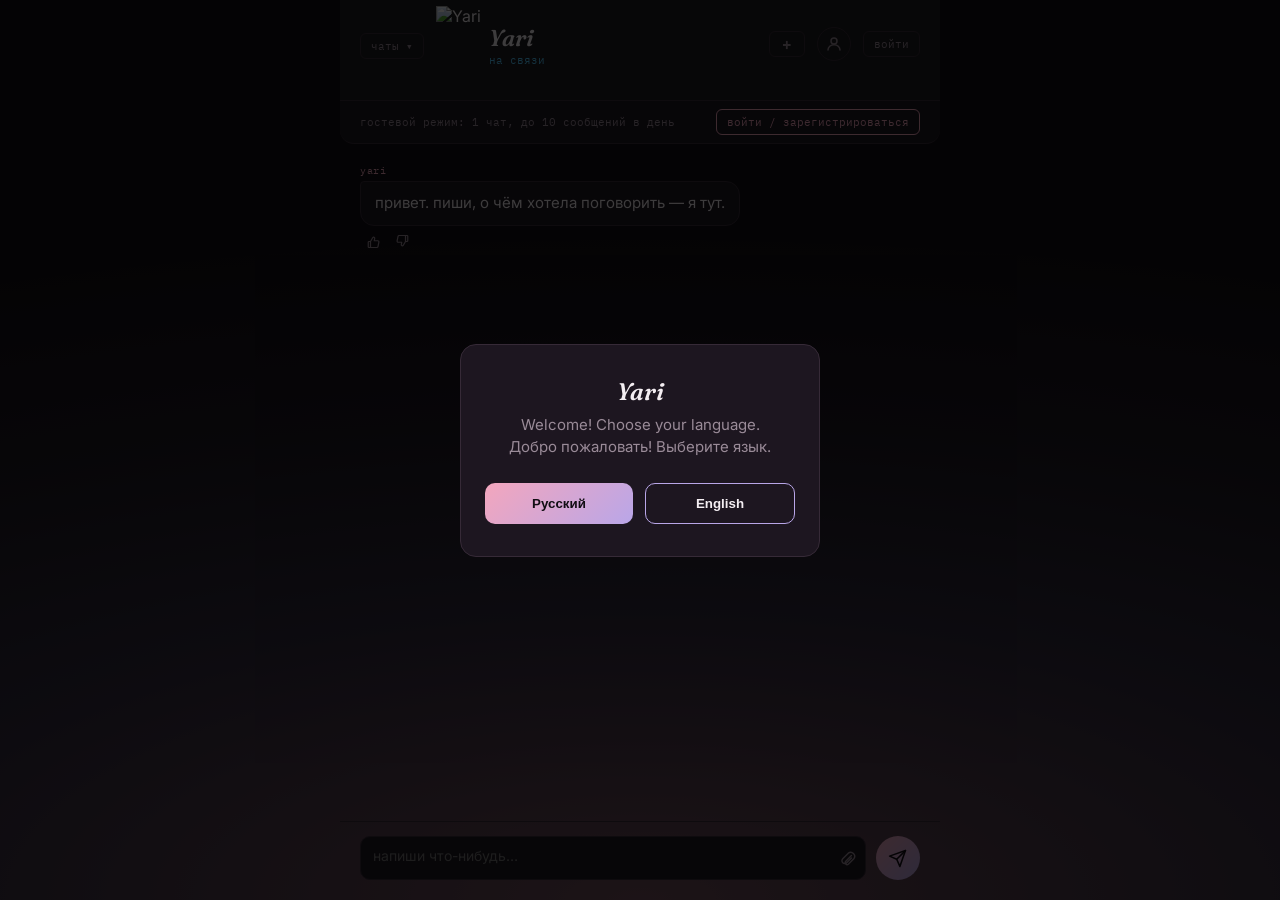
==== docs/index.html @ b29d2861 "Update index.html" ====
<!DOCTYPE html>
<html lang="ru">
<head>
<meta charset="UTF-8" />
<meta name="viewport" content="width=device-width, initial-scale=1.0" />
<title>Yari AI</title>
<link rel="manifest" href="manifest.json">
<meta name="theme-color" content="#110d13">
<link rel="preconnect" href="https://fonts.googleapis.com">
<link href="https://fonts.googleapis.com/css2?family=Fraunces:ital,wght@0,400;0,600;1,500&family=Inter:wght@400;500;600&family=IBM+Plex+Mono:wght@400;500&display=swap" rel="stylesheet">
<link rel="stylesheet" href="style.css" />
</head>
<body>
  <header class="header">
    <div class="header-inner">
      <div class="header-left">
        <button class="chats-toggle" id="chatsToggle">чаты ▾</button>
        <div class="header-name-group">
          <img class="brand-logo" src="yari-logo-white.svg" alt="Yari" style="height:80px; width:auto; display:block;" />
          <div class="header-name-stack">
            <span class="header-name-text">Yari</span>
            <span class="header-status" id="status">
              <span id="statusText">на связи</span>
              <span class="typing-dots" id="statusDots" style="display:none;"><span></span><span></span><span></span></span>
            </span>
          </div>
        </div>
      </div>
      <div class="header-right">
        <button class="new-chat-btn" id="newChatBtn" title="новый чат" aria-label="новый чат">+</button>
        <button class="icon-btn" id="profileToggle" aria-label="профиль" title="профиль">
          <svg viewBox="0 0 24 24" fill="none" stroke="currentColor" stroke-width="2" stroke-linecap="round" stroke-linejoin="round">
            <circle cx="12" cy="8" r="4"></circle>
            <path d="M4 20c0-4 3.5-7 8-7s8 3 8 7"></path>
          </svg>
        </button>
        <button class="chats-toggle" id="authToggle">войти</button>
      </div>
    </div>
  </header>

  <div class="app">
    <div class="guest-banner" id="guestBanner">
      <span>гостевой режим: 1 чат, до 10 сообщений в день</span>
      <button id="guestBannerBtn">войти / зарегистрироваться</button>
    </div>

    <div class="chats-panel" id="chatsPanel">
      <div class="panel-title">Чаты</div>
      <div class="chats-list" id="chatsList"></div>
    </div>

    <div class="profile-panel" id="profilePanel">
      <div class="profile-identity" id="profileIdentity">
        <button class="profile-edit-btn" id="profileEditBtn" type="button" aria-label="редактировать аккаунт" title="редактировать аккаунт">
          <svg viewBox="0 0 24 24" fill="none" stroke="currentColor" stroke-width="2" stroke-linecap="round" stroke-linejoin="round">
            <path d="M12 20h9"></path>
            <path d="M16.5 3.5a2.12 2.12 0 0 1 3 3L7 19l-4 1 1-4Z"></path>
          </svg>
        </button>
        <div class="profile-avatar">
          <svg viewBox="0 0 24 24" fill="none" stroke="currentColor" stroke-width="2" stroke-linecap="round" stroke-linejoin="round">
            <circle cx="12" cy="8" r="4"></circle>
            <path d="M4 20c0-4 3.5-7 8-7s8 3 8 7"></path>
          </svg>
        </div>
        <div class="profile-email" id="profileEmail"></div>

        <div class="profile-edit-menu" id="profileEditMenu">
          <div class="profile-edit-row">
            <label class="profile-section-label" for="newEmailInput">изменить email</label>
            <div class="profile-edit-inline">
              <input type="email" id="newEmailInput" placeholder="новый email" autocomplete="email" />
              <button type="button" class="profile-icon-confirm" id="saveEmailBtn" aria-label="сохранить" title="сохранить">
                <svg viewBox="0 0 24 24" fill="none" stroke="currentColor" stroke-width="2.5" stroke-linecap="round" stroke-linejoin="round">
                  <polyline points="20 6 9 17 4 12"></polyline>
                </svg>
              </button>
            </div>
            <div class="profile-edit-msg" id="emailEditMsg"></div>
          </div>
          <button type="button" class="profile-link-danger" id="deleteAccountBtn">
            <svg viewBox="0 0 24 24" fill="none" stroke="currentColor" stroke-width="2" stroke-linecap="round" stroke-linejoin="round">
              <polyline points="3 6 5 6 21 6"></polyline>
              <path d="M19 6l-1 14a2 2 0 0 1-2 2H8a2 2 0 0 1-2-2L5 6"></path>
              <path d="M10 11v6"></path>
              <path d="M14 11v6"></path>
              <path d="M9 6V4a1 1 0 0 1 1-1h4a1 1 0 0 1 1 1v2"></path>
            </svg>
            <span class="label-text">удалить аккаунт</span>
          </button>
        </div>
      </div>
      <div>
        <div class="profile-section-label">цвет твоих баблов</div>
        <div class="swatches" id="swatches">
          <button class="swatch" style="background:#e58fb0" data-color="#e58fb0" title="фуксия"></button>
          <button class="swatch" style="background:#8f7fe0" data-color="#8f7fe0" title="индиго"></button>
          <button class="swatch" style="background:#4fc3f7" data-color="#4fc3f7" title="неон-синий"></button>
          <button class="swatch" style="background:#6fc98f" data-color="#6fc98f" title="зелёный"></button>
          <button class="swatch" style="background:linear-gradient(135deg,#6fc98f 0%,#5fc2c2 50%,#4fc3f7 100%)" data-color="linear-gradient(135deg,#6fc98f 0%,#5fc2c2 50%,#4fc3f7 100%)" title="зелёно-синий"></button>
          <button class="swatch" style="background:linear-gradient(to top,#e6a3b4 0%,#f0be8c 100%)" data-color="linear-gradient(to top,#e6a3b4 0%,#f0be8c 100%)" title="закат"></button>
        </div>
      </div>
      <div>
        <div class="profile-section-label">угловатость баблов</div>
        <div class="radius-row">
          <input type="range" id="radiusSlider" min="0" max="26" value="14" />
          <div class="radius-preview" id="radiusPreview"></div>
        </div>
      </div>
      <button type="button" class="profile-link-danger" id="profileLogoutBtn" style="display:none;">
        <svg viewBox="0 0 24 24" fill="none" stroke="currentColor" stroke-width="2" stroke-linecap="round" stroke-linejoin="round">
          <path d="M9 21H5a2 2 0 0 1-2-2V5a2 2 0 0 1 2-2h4"></path>
          <polyline points="16 17 21 12 16 7"></polyline>
          <line x1="21" y1="12" x2="9" y2="12"></line>
        </svg>
        <span class="label-text">выйти</span>
      </button>
      <button type="button" class="profile-link-cta" id="profileLoginCta" style="display:none;">
        <svg viewBox="0 0 24 24" fill="none" stroke="currentColor" stroke-width="2" stroke-linecap="round" stroke-linejoin="round">
          <path d="M15 3h4a2 2 0 0 1 2 2v14a2 2 0 0 1-2 2h-4"></path>
          <polyline points="10 17 15 12 10 7"></polyline>
          <line x1="15" y1="12" x2="3" y2="12"></line>
        </svg>
        <span class="label-text">войти / создать аккаунт</span>
      </button>
    </div>

    <div class="auth-panel" id="authPanel">
      <div class="auth-tabs">
        <button class="auth-tab active" id="tabLogin" type="button">вход</button>
        <button class="auth-tab" id="tabRegister" type="button">регистрация</button>
      </div>
      <form class="auth-form" id="loginForm">
        <input type="email" id="loginEmail" placeholder="email" required autocomplete="email" />
        <input type="password" id="loginPassword" placeholder="пароль" required autocomplete="current-password" />
        <button type="submit">войти</button>
      </form>
      <a href="#" class="auth-forgot-link" id="forgotPasswordLink">забыли пароль?</a>
      <form class="auth-form" id="registerForm" style="display:none">
        <input type="email" id="registerEmail" placeholder="email" required autocomplete="email" />
        <input type="password" id="registerPassword" placeholder="пароль (от 6 символов)" required autocomplete="new-password" />
        <button type="submit">зарегистрироваться</button>
      </form>
      <form class="auth-form" id="forgotForm" style="display:none">
        <input type="email" id="forgotEmail" placeholder="email" required autocomplete="email" />
        <button type="submit">отправить код на почту</button>
      </form>
      <!-- Ввод 6-значного кода из письма + новый пароль. Не требует
           перехода по ссылке — работает даже если домен supabase.co
           недоступен из РФ. -->
      <form class="auth-form" id="codeForm" style="display:none">
        <input type="text" id="codeInput" placeholder="код из письма" required inputmode="numeric" autocomplete="one-time-code" />
        <input type="password" id="codeNewPassword" placeholder="новый пароль (от 6 символов)" required autocomplete="new-password" />
        <button type="submit">сохранить новый пароль</button>
      </form>
      <!-- Запасной вариант через ссылку из письма — на случай если ссылка
           у кого-то всё же откроется -->
      <form class="auth-form" id="resetForm" style="display:none">
        <input type="password" id="resetPassword" placeholder="новый пароль (от 6 символов)" required autocomplete="new-password" />
        <button type="submit">сохранить новый пароль</button>
      </form>
      <div class="auth-error" id="authError"></div>
    </div>

    <main class="chat" id="chat"></main>

    <div class="msg-action-menu" id="msgActionMenu" style="display:none;">
      <button type="button" id="msgActionCopy">копировать</button>
      <button type="button" id="msgActionReply">ответить</button>
    </div>

    <div class="composer-wrap">
      <div class="quote-preview" id="quotePreview" style="display:none;">
        <div class="quote-preview-text" id="quotePreviewText"></div>
        <button type="button" class="quote-preview-close" id="quotePreviewClose" aria-label="отменить цитату">✕</button>
      </div>
      <form class="composer" id="composer">
        <textarea id="input" placeholder="напиши что-нибудь…" rows="1"></textarea>
        <button type="submit" id="send" aria-label="отправить" title="отправить">
          <svg viewBox="0 0 24 24" fill="none" stroke="currentColor" stroke-width="2" stroke-linecap="round" stroke-linejoin="round">
            <line x1="22" y1="2" x2="11" y2="13"></line>
            <polygon points="22 2 15 22 11 13 2 9 22 2"></polygon>
          </svg>
        </button>
      </form>
    </div>
  </div>

  <script src="app.js"></script>
  <script>
    if ('serviceWorker' in navigator) {
      window.addEventListener('load', function () {
        navigator.serviceWorker.register('sw.js').catch(function (err) {
          console.error('SW registration failed:', err);
        });
      });
    }
  </script>
</body>
</html>
---- docs/style.css ----
:root {
  --panther: #110d13;
  --panther-soft: #1d1620;
  --panther-elevated: #1c1a1e;
  --panther-line: #362a37;
  --peach: #f3a6bd;
  --lavender: #b9a6e8;
  --cyber-blue: #4fc3f7;
  --danger: #e05a6b;
  --text: #f4eef2;
  --text-dim: #9a8b98;

  /* поверхности, которые раньше были захардкожены отдельно от основной
     палитры — вынесены в переменные, чтобы светлая тема тоже их видела */
  --overlay-bg: rgba(29, 22, 32, 0.72);
  --devpanel-bg: rgba(29, 22, 32, 0.94);
  --hover-bg: rgba(255, 255, 255, 0.05);
  /* текст поверх розово-лавандового градиента (кнопки-акценты) — всегда
     тёмный, независимо от темы, чтобы контраст не терялся в светлой теме */
  --on-accent: #110d13;

  /* интенсивность розово-лавандового свечения на фоне — вынесена в
     переменные, чтобы в светлой теме её можно было поднять отдельно
     (на светлом фоне то же свечение растворяется гораздо сильнее) */
  --glow-1: rgba(243, 166, 189, 0.42);
  --glow-2: rgba(185, 166, 232, 0.20);
  --glow-3: rgba(185, 166, 232, 0.07);

  /* настраиваемые в профиле */
  --user-bubble-color: var(--peach);
  --bubble-radius: 14px;
}

/* Светлая тема: розовый акцент остаётся, тёмные поверхности становятся
   светлыми — но не голым белым (#fff), а чуть тёплым/сероватым оттенком,
   иначе розовое свечение фона почти не видно и лого (светлые линии)
   сливается с фоном. Переключается через data-theme="light" на <html>
   (см. app.js). */
[data-theme="light"] {
  --panther: #f7f1ee;
  --panther-soft: #fbeff2;
  --panther-elevated: #fdf7f5;
  --panther-line: #e3c9d0;
  --text: #2a1e24;
  --text-dim: #8c7681;
  --overlay-bg: rgba(251, 239, 242, 0.85);
  --devpanel-bg: rgba(253, 247, 245, 0.96);
  --hover-bg: rgba(0, 0, 0, 0.045);
  --glow-1: rgba(243, 166, 189, 0.65);
  --glow-2: rgba(185, 166, 232, 0.34);
  --glow-3: rgba(185, 166, 232, 0.14);
}

* { box-sizing: border-box; }

html, body {
  height: 100%;
  margin: 0;
  background: radial-gradient(
    ellipse 160% 84% at 50% 100%,
    var(--glow-1) 0%,
    var(--glow-2) 38%,
    var(--glow-3) 64%,
    transparent 88%
  ), var(--panther);
  color: var(--text);
  font-family: 'Inter', sans-serif;
}

body {
  display: flex;
  flex-direction: column;
}

/* Шапка — теперь отдельный элемент вне .app, растянута на всю ширину
   экрана (важно на широких/горизонтальных экранах, где .app сжат в
   центр и раньше шапка выглядела узкой полосой посередине). Содержимое
   шапки (.header-inner) выровнено по той же ширине, что и колонка чата
   (.app), чтобы лого/кнопки визуально совпадали с чатом под шапкой. */
.header {
  width: 100%;
  flex-shrink: 0;
  position: sticky;
  top: 0;
  z-index: 200;
  background: var(--panther-elevated);
  border-bottom: 1px solid var(--panther-line);
}

.header-inner {
  margin: 0 auto;
  padding: 6px 20px 14px;
  display: flex;
  align-items: baseline;
  justify-content: space-between;
}

/* Шапка ограничена по ширине ТОЛЬКО в горизонтальной ориентации — чтобы
   совпадать по краям с колонкой чата (.app). В вертикальной ориентации
   остаётся во всю ширину экрана всегда, независимо от точной ширины
   экрана в CSS-пикселях конкретного устройства (у больших Android-
   планшетов портретная ширина может быть больше 640px, поэтому привязка
   к max-width без учёта ориентации не была надёжной). */
@media (orientation: landscape) {
  .header {
    max-width: 640px;
    margin: 0 auto;
  }
}

.header-left {
  align-items: center;
}

.header-name-group {
  display: flex;
  align-items: center;
  gap: 8px;
}

.header-name-stack {
  display: flex;
  flex-direction: column;
  gap: 2px;
  line-height: 1.1;
}

.header-name-text {
  font-family: 'Fraunces', serif;
  font-style: italic;
  font-weight: 600;
  font-size: 23px;
  color: var(--text);
}

.brand-mark {
  filter: drop-shadow(0 0 4px rgba(243, 166, 189, 0.55));
  flex-shrink: 0;
}

/* Лого нарисовано светлыми линиями для тёмного фона — на светлом фоне
   иначе становится невидимым. invert+hue-rotate переворачивает светлое/
   тёмное, сохраняя исходный оттенок линий. */
[data-theme="light"] .brand-mark {
  filter: invert(1) hue-rotate(180deg) drop-shadow(0 0 4px rgba(243, 166, 189, 0.4));
}

.header-name {
  font-family: 'Fraunces', serif;
  font-style: italic;
  font-weight: 600;
  font-size: 26px;
  letter-spacing: 0.02em;
  color: var(--text);
}

.header-status {
  display: inline-flex;
  align-items: center;
  gap: 5px;
  font-family: 'IBM Plex Mono', monospace;
  font-size: 11px;
  color: var(--cyber-blue);
  text-transform: lowercase;
}

.header-status .typing-dots span {
  width: 4px;
  height: 4px;
}

/* .app — колонка чата. Больше не содержит шапку (та вынесена наружу),
   поэтому вместо фиксированной 100vh занимает оставшееся место через
   flex:1 внутри body (который теперь тоже flex-column). isolation:isolate
   убран специально: панели чатов/профиля (z-index 250) должны визуально
   перекрывать шапку (z-index 200) при открытии — а с изоляцией их
   z-index не мог "выйти" за пределы .app и сравниться с шапкой снаружи. */
.app {
  position: relative;
  flex: 1;
  min-height: 0;
  display: flex;
  flex-direction: column;
  max-width: 640px;
  width: 100%;
  margin: 0 auto;
  background: transparent;
  overflow-x: hidden;
}

.chat {
  flex: 1;
  overflow-y: auto;
  padding: 20px;
  display: flex;
  flex-direction: column;
  gap: 18px;
}

.msg {
  display: flex;
  flex-direction: column;
  max-width: 82%;
  position: relative;
}

.msg-bot {
  align-self: flex-start;
}

.msg-user {
  align-self: flex-end;
  align-items: flex-end;
}

.msg-label {
  font-family: 'IBM Plex Mono', monospace;
  font-size: 10px;
  text-transform: lowercase;
  color: var(--peach);
  margin-bottom: 4px;
  letter-spacing: 0.05em;
}

.msg-user .msg-label {
  color: var(--text-dim);
}

.msg-bubble {
  font-size: 15px;
  line-height: 1.5;
  white-space: pre-wrap;
  padding: 10px 14px;
}

.msg-bot .msg-bubble {
  background: var(--panther-soft);
  border: 1px solid var(--panther-line);
  color: var(--text);
  border-radius: 4px var(--bubble-radius) var(--bubble-radius) var(--bubble-radius);
}

.msg-user .msg-bubble {
  background: var(--user-bubble-color);
  color: var(--on-accent);
  border-radius: var(--bubble-radius) 4px var(--bubble-radius) var(--bubble-radius);
}

.msg-proactive .msg-label::before {
  content: "→ ";
  color: var(--peach);
}

.kaomoji-stamp {
  display: inline-block;
  color: var(--peach);
  font-family: 'IBM Plex Mono', monospace;
  transform: rotate(-3deg);
  margin: 0 2px;
  opacity: 0.9;
}

/* Быстрые варианты ответа — тап сразу отправляет вариант как сообщение,
   поле ввода при этом остаётся доступным как обычно. */
.option-pills {
  display: flex;
  flex-wrap: wrap;
  gap: 8px;
  margin-top: 8px;
  max-width: 82%;
}

.option-pill {
  background: var(--panther-soft);
  border: 1px solid var(--lavender);
  color: var(--text);
  font-family: 'Inter', sans-serif;
  font-size: 13px;
  padding: 7px 14px;
  border-radius: 999px;
  cursor: pointer;
}

.option-pill:hover {
  background: var(--panther-line);
}

.option-pill:disabled {
  cursor: default;
}

.composer-wrap {
  display: flex;
  flex-direction: column;
  border-top: 1px solid var(--panther-line);
  flex-shrink: 0;
}

.quote-preview {
  display: flex;
  align-items: center;
  gap: 10px;
  padding: 8px 20px 0;
}

.quote-preview-text {
  flex: 1;
  min-width: 0;
  overflow: hidden;
  text-overflow: ellipsis;
  white-space: nowrap;
  padding: 6px 10px;
  border-left: 2px solid var(--lavender);
  background: var(--panther-soft);
  border-radius: 0 6px 6px 0;
  font-size: 12px;
  color: var(--text-dim);
}

.quote-preview-close {
  flex-shrink: 0;
  width: 22px;
  height: 22px;
  border-radius: 50%;
  border: none;
  background: transparent;
  color: var(--text-dim);
  cursor: pointer;
  font-size: 13px;
  line-height: 1;
  display: flex;
  align-items: center;
  justify-content: center;
}

.quote-preview-close:hover {
  color: var(--peach);
}

.composer {
  display: flex;
  gap: 10px;
  padding: 14px 20px 20px;
}

/* Всплывающее меню действий над сообщением: появляется по долгому тапу
   на бабл (весь текст) или при выделении фрагмента текста внутри бабла
   (только выделенный кусок) */
.msg-action-menu {
  position: fixed;
  z-index: 400;
  display: flex;
  gap: 4px;
  background: var(--panther-soft);
  border: 1px solid var(--panther-line);
  border-radius: 10px;
  padding: 4px;
  box-shadow: 0 8px 24px rgba(0, 0, 0, 0.45);
}

.msg-action-menu button {
  background: transparent;
  border: none;
  color: var(--text);
  font-family: 'Inter', sans-serif;
  font-size: 12px;
  font-weight: 600;
  padding: 7px 12px;
  border-radius: 7px;
  cursor: pointer;
  text-transform: lowercase;
  white-space: nowrap;
}

.msg-action-menu button:hover {
  background: var(--panther-line);
  color: var(--lavender);
}

#input {
  flex: 1;
  background: var(--panther-soft);
  border: 1px solid var(--panther-line);
  border-radius: 10px;
  color: var(--text);
  font-family: 'Inter', sans-serif;
  font-size: 14px;
  padding: 10px 12px;
  resize: none;
  max-height: 120px;
}

#input:focus {
  outline: none;
  border-color: var(--lavender);
}

#send {
  width: 44px;
  height: 44px;
  flex-shrink: 0;
  border-radius: 50%;
  background: linear-gradient(135deg, var(--peach), var(--lavender));
  color: var(--on-accent);
  border: none;
  display: flex;
  align-items: center;
  justify-content: center;
  cursor: pointer;
  padding: 0;
}

#send svg {
  width: 19px;
  height: 19px;
  margin-left: -1px;
}

#send:disabled {
  opacity: 0.5;
  cursor: default;
}

/* --- Хедер, панели чатов и профиля --- */
.header-left, .header-right {
  display: flex;
  align-items: center;
  gap: 12px;
}

.chats-toggle, .new-chat-btn {
  background: transparent;
  border: 1px solid var(--panther-line);
  color: var(--text-dim);
  font-family: 'IBM Plex Mono', monospace;
  font-size: 11px;
  padding: 5px 10px;
  border-radius: 6px;
  cursor: pointer;
  text-transform: lowercase;
}

.new-chat-btn {
  font-size: 16px;
  font-weight: 600;
  padding: 4px 12px;
  line-height: 1;
}

.chats-toggle:hover, .new-chat-btn:hover {
  border-color: var(--lavender);
  color: var(--lavender);
}

/* Круглая кнопка-иконка (профиль) */
.icon-btn {
  width: 34px;
  height: 34px;
  border-radius: 50%;
  border: 1px solid var(--panther-line);
  background: transparent;
  color: var(--text-dim);
  display: flex;
  align-items: center;
  justify-content: center;
  cursor: pointer;
  padding: 0;
  flex-shrink: 0;
}

.icon-btn:hover {
  border-color: var(--lavender);
  color: var(--lavender);
}

.icon-btn svg {
  width: 18px;
  height: 18px;
}

/* Переключатель темы — текстовая ссылка того же типа, что "выйти"/"войти",
   без фоновой плашки (стили background/border наследуются от .profile-link-cta).
   Цвет текста и иконки задаётся в JS (тёплый в тёмной теме, голубой в светлой). */
.theme-toggle-link {
  align-self: flex-start;
}

#themeToggleBtn,
#profileLogoutBtn {
  text-transform: none;
}

.theme-toggle-icon {
  display: inline-flex;
  line-height: 0;
}

/* --- Панели чатов / профиля: выезжающие оверлеи ---
   position: absolute (не fixed!), чтобы позиционироваться относительно
   .app (max-width: 640px, position: relative), а не относительно всего
   экрана — иначе на широких экранах панель растягивается на весь viewport
   и наезжает на контент чата. z-index выше хедера (200), чтобы при
   открытии панель полностью перекрывала хедер, а не пряталась под ним.
   padding-top уменьшен до 20px: раньше шапка была частью .app и панель
   должна была "перепрыгивать" через её высоту (~76px), теперь шапка
   вынесена наружу и .app начинается сразу под ней. */
.chats-panel, .profile-panel {
  position: absolute;
  top: 0;
  bottom: 0;
  left: 0;
  right: 0;
  z-index: 250;
  background: var(--overlay-bg);
  backdrop-filter: blur(18px);
  -webkit-backdrop-filter: blur(18px);
  display: flex;
  flex-direction: column;
  overflow-y: auto;
  padding-top: 20px;
  transition: transform 0.25s ease;
  visibility: hidden;
}

.panel-title {
  font-family: 'Fraunces', serif;
  font-style: italic;
  font-weight: 600;
  font-size: 17px;
  color: var(--text);
  padding: 0 20px 14px;
  flex-shrink: 0;
}

.chats-list {
  display: flex;
  flex-direction: column;
}

.chats-panel {
  transform: translateX(-100%);
}

.profile-panel {
  transform: translateX(100%);
  padding-left: 20px;
  padding-right: 20px;
  padding-bottom: 20px;
  gap: 16px;
}

.chats-panel.open, .profile-panel.open {
  transform: translateX(0);
  visibility: visible;
}

/* Планшет / средний десктоп: панели становятся боковыми сайдбарами
   внутри .app (места по бокам ещё не хватает, поэтому чуть заходят
   на край чата — компромисс для средних ширин) */
@media (min-width: 800px) and (max-width: 1039px) {
  .chats-panel, .profile-panel {
    top: 0;
    bottom: 0;
    width: 300px;
    left: auto;
    right: auto;
  }
  .chats-panel {
    left: 0;
    border-right: 1px solid var(--panther-line);
  }
  .profile-panel {
    right: 0;
    left: auto;
    border-left: 1px solid var(--panther-line);
  }
}

/* Широкий экран: по бокам от .app уже достаточно пустого места, чтобы
   панели открывались прямо в этот пустой гаттер через position: fixed
   относительно окна, на всю высоту экрана, с крупным скруглением
   внутренних углов. .app немного сжимается, чтобы панели при открытии
   занимали чуть больше места и примыкали встык. .header-inner сжимается
   до той же ширины, чтобы шапка совпадала по краям с колонкой чата. */
@media (min-width: 1040px) and (orientation: landscape) {
  .header {
    max-width: 600px;
  }
  .app {
    max-width: 600px;
  }
  .chats-panel, .profile-panel {
    position: fixed;
    top: 0;
    bottom: 0;
    width: clamp(240px, calc((100vw - 640px) / 2), 360px);
    padding-top: 20px;
  }
  .chats-panel {
    left: 0;
    right: auto;
    border-right: 1px solid var(--panther-line);
    border-radius: 0 28px 28px 0;
  }
  .profile-panel {
    left: auto;
    right: 0;
    border-left: 1px solid var(--panther-line);
    border-radius: 28px 0 0 28px;
  }
}

.chat-item {
  display: flex;
  justify-content: space-between;
  align-items: center;
  padding: 10px 20px;
  font-size: 13px;
  color: var(--text);
  border-bottom: 1px solid var(--panther-line);
  cursor: pointer;
}

.chat-item:hover {
  background: var(--hover-bg);
}

.chat-item.active {
  color: var(--peach);
}

.chat-item-delete {
  color: var(--peach);
  font-family: 'IBM Plex Mono', monospace;
  font-size: 11px;
  padding: 2px 8px;
}

/* --- Профиль: аватар + почта (messenger-style), пока без загрузки фото --- */
.profile-identity {
  display: none; /* включается через JS при инициализации — видна и гостю, и залогиненному */
  position: relative;
  flex-direction: column;
  align-items: center;
  gap: 10px;
  padding-bottom: 20px;
  margin-bottom: 4px;
  border-bottom: 1px solid var(--panther-line);
}

/* Карандашик: редактирование аккаунта (email / удаление), в правом
   верхнем углу блока профиля, над аватаркой */
.profile-edit-btn {
  position: absolute;
  top: 0;
  right: 0;
  width: 28px;
  height: 28px;
  border-radius: 50%;
  border: 1px solid var(--panther-line);
  background: transparent;
  color: var(--text-dim);
  display: flex;
  align-items: center;
  justify-content: center;
  cursor: pointer;
  padding: 0;
  flex-shrink: 0;
}

.profile-edit-btn svg {
  width: 14px;
  height: 14px;
}

.profile-edit-btn:hover {
  border-color: var(--lavender);
  color: var(--lavender);
}

.profile-edit-menu {
  display: none;
  flex-direction: column;
  gap: 12px;
  width: 100%;
  margin-top: 4px;
  padding-top: 14px;
  border-top: 1px solid var(--panther-line);
}

.profile-edit-menu.open {
  display: flex;
}

.profile-edit-row {
  display: flex;
  flex-direction: column;
  gap: 6px;
}

.profile-edit-inline {
  display: flex;
  gap: 8px;
}

.profile-edit-inline input {
  flex: 1;
  min-width: 0;
  background: var(--panther);
  border: 1px solid var(--panther-line);
  border-radius: 8px;
  color: var(--text);
  font-family: 'Inter', sans-serif;
  font-size: 13px;
  padding: 8px 10px;
}

.profile-edit-inline input:focus {
  outline: none;
  border-color: var(--lavender);
}

.profile-icon-confirm {
  width: 34px;
  height: 34px;
  flex-shrink: 0;
  background: linear-gradient(135deg, var(--peach), var(--lavender));
  color: var(--on-accent);
  border: none;
  border-radius: 8px;
  display: flex;
  align-items: center;
  justify-content: center;
  cursor: pointer;
  padding: 0;
}

.profile-icon-confirm svg {
  width: 16px;
  height: 16px;
}

.profile-edit-msg {
  font-family: 'IBM Plex Mono', monospace;
  font-size: 11px;
  color: var(--text-dim);
  min-height: 14px;
}

/* Опасные действия (удаление аккаунта, выход) — просто красный кликабельный
   текст без рамки/фона, чтобы не перегружать профиль лишними "кнопками" */
.profile-link-danger {
  background: transparent;
  border: none;
  color: var(--danger);
  font-family: 'Inter', sans-serif;
  font-weight: 600;
  font-size: 13px;
  cursor: pointer;
  text-transform: lowercase;
  display: inline-flex;
  align-items: center;
  gap: 6px;
  padding: 4px 0;
  align-self: flex-start;
}

.profile-link-danger:hover {
  text-decoration: underline;
}

.profile-link-danger svg {
  width: 15px;
  height: 15px;
  flex-shrink: 0;
}

/* CTA для гостя: "войти / создать аккаунт" — тот же принцип, но не красный */
.profile-link-cta {
  background: transparent;
  border: none;
  color: var(--lavender);
  font-family: 'Inter', sans-serif;
  font-weight: 600;
  font-size: 13px;
  cursor: pointer;
  text-transform: lowercase;
  display: inline-flex;
  align-items: center;
  gap: 6px;
  padding: 4px 0;
  align-self: flex-start;
}

.profile-link-cta:hover {
  text-decoration: underline;
}

.profile-link-cta svg {
  width: 15px;
  height: 15px;
  flex-shrink: 0;
}

/* Выход / вход-CTA — самый низ панели профиля (виден только один из двух) */
#profileLogoutBtn, #profileLoginCta {
  margin-top: auto;
}

.profile-avatar {
  width: 64px;
  height: 64px;
  border-radius: 50%;
  background: var(--panther);
  border: 1px solid var(--panther-line);
  display: flex;
  align-items: center;
  justify-content: center;
  color: var(--text-dim);
  flex-shrink: 0;
}

.profile-avatar svg {
  width: 30px;
  height: 30px;
}

.profile-email {
  font-family: 'IBM Plex Mono', monospace;
  font-size: 12px;
  color: var(--text-dim);
  text-align: center;
  word-break: break-all;
}

.profile-section-label {
  font-family: 'IBM Plex Mono', monospace;
  font-size: 10px;
  text-transform: lowercase;
  letter-spacing: 0.05em;
  color: var(--text-dim);
  margin-bottom: 8px;
}

.swatches {
  display: flex;
  align-items: center;
  gap: 8px;
  flex-wrap: wrap;
}

.swatch {
  width: 26px;
  height: 26px;
  border-radius: 50%;
  border: 2px solid transparent;
  cursor: pointer;
  padding: 0;
}

.swatch.active {
  border-color: var(--lavender);
}

.radius-row {
  display: flex;
  align-items: center;
  gap: 12px;
}

.radius-row input[type="range"] {
  flex: 1;
  accent-color: var(--lavender);
}

.radius-preview {
  width: 34px;
  height: 34px;
  background: var(--user-bubble-color);
  border-radius: var(--bubble-radius) 4px var(--bubble-radius) var(--bubble-radius);
  flex-shrink: 0;
}

.proactive-gap {
  height: 4px;
}

.typing-indicator {
  display: inline-flex;
  align-items: center;
  gap: 8px;
}

.typing-text {
  font-family: 'IBM Plex Mono', monospace;
  font-size: 11px;
  color: var(--text-dim);
  text-transform: lowercase;
}

.typing-dots {
  display: inline-flex;
  gap: 4px;
}

.typing-dots span {
  width: 6px;
  height: 6px;
  border-radius: 50%;
  background-color: var(--cyber-blue);
  opacity: 0.4;
  animation: typing-bounce 1.2s infinite ease-in-out;
}

.typing-dots span:nth-child(1) { animation-delay: 0s; }
.typing-dots span:nth-child(2) { animation-delay: 0.2s; }
.typing-dots span:nth-child(3) { animation-delay: 0.4s; }

@keyframes typing-bounce {
  0%, 60%, 100% { transform: translateY(0); opacity: 0.4; }
  30% { transform: translateY(-4px); opacity: 1; }
}

/* --- Вход / регистрация --- */
.auth-panel {
  display: none;
  flex-direction: column;
  background: var(--panther-soft);
  border-bottom: 1px solid var(--panther-line);
  max-height: 260px;
  overflow-y: auto;
  padding: 16px 20px 20px;
  gap: 14px;
}

.auth-panel.open {
  display: flex;
}

.auth-tabs {
  display: flex;
  gap: 8px;
}

.auth-tab {
  background: transparent;
  border: 1px solid var(--panther-line);
  color: var(--text-dim);
  font-family: 'IBM Plex Mono', monospace;
  font-size: 11px;
  padding: 6px 12px;
  border-radius: 6px;
  cursor: pointer;
  text-transform: lowercase;
}

.auth-tab.active {
  border-color: var(--lavender);
  color: var(--lavender);
}

.auth-form {
  display: flex;
  flex-direction: column;
  gap: 10px;
}

.auth-form input {
  background: var(--panther);
  border: 1px solid var(--panther-line);
  border-radius: 8px;
  color: var(--text);
  font-family: 'Inter', sans-serif;
  font-size: 14px;
  padding: 10px 12px;
}

.auth-form input:focus {
  outline: none;
  border-color: var(--lavender);
}

.auth-form button[type="submit"] {
  background: linear-gradient(135deg, var(--peach), var(--lavender));
  color: var(--on-accent);
  border: none;
  border-radius: 8px;
  padding: 10px 14px;
  font-family: 'Inter', sans-serif;
  font-weight: 600;
  font-size: 13px;
  cursor: pointer;
  text-transform: lowercase;
}

.auth-error {
  font-family: 'IBM Plex Mono', monospace;
  font-size: 11px;
  color: var(--peach);
  min-height: 14px;
}

/* --- Гостевой баннер --- */
.guest-banner {
  display: none;
  align-items: center;
  justify-content: space-between;
  gap: 10px;
  padding: 8px 20px;
  background: var(--panther-soft);
  border-bottom: 1px solid var(--panther-line);
  border-radius: 0 0 14px 14px;
  font-family: 'IBM Plex Mono', monospace;
  font-size: 11px;
  color: var(--text-dim);
  text-transform: lowercase;
}

.guest-banner button {
  background: transparent;
  border: 1px solid var(--peach);
  color: var(--peach);
  font-family: 'IBM Plex Mono', monospace;
  font-size: 11px;
  padding: 5px 10px;
  border-radius: 6px;
  cursor: pointer;
  text-transform: lowercase;
  white-space: nowrap;
}

button:focus-visible,
input:focus-visible,
textarea:focus-visible {
  outline: 2px solid var(--lavender);
  outline-offset: 2px;
}

@media (prefers-reduced-motion: reduce) {
  .typing-dots span {
    animation: none;
    opacity: 0.7;
  }
}
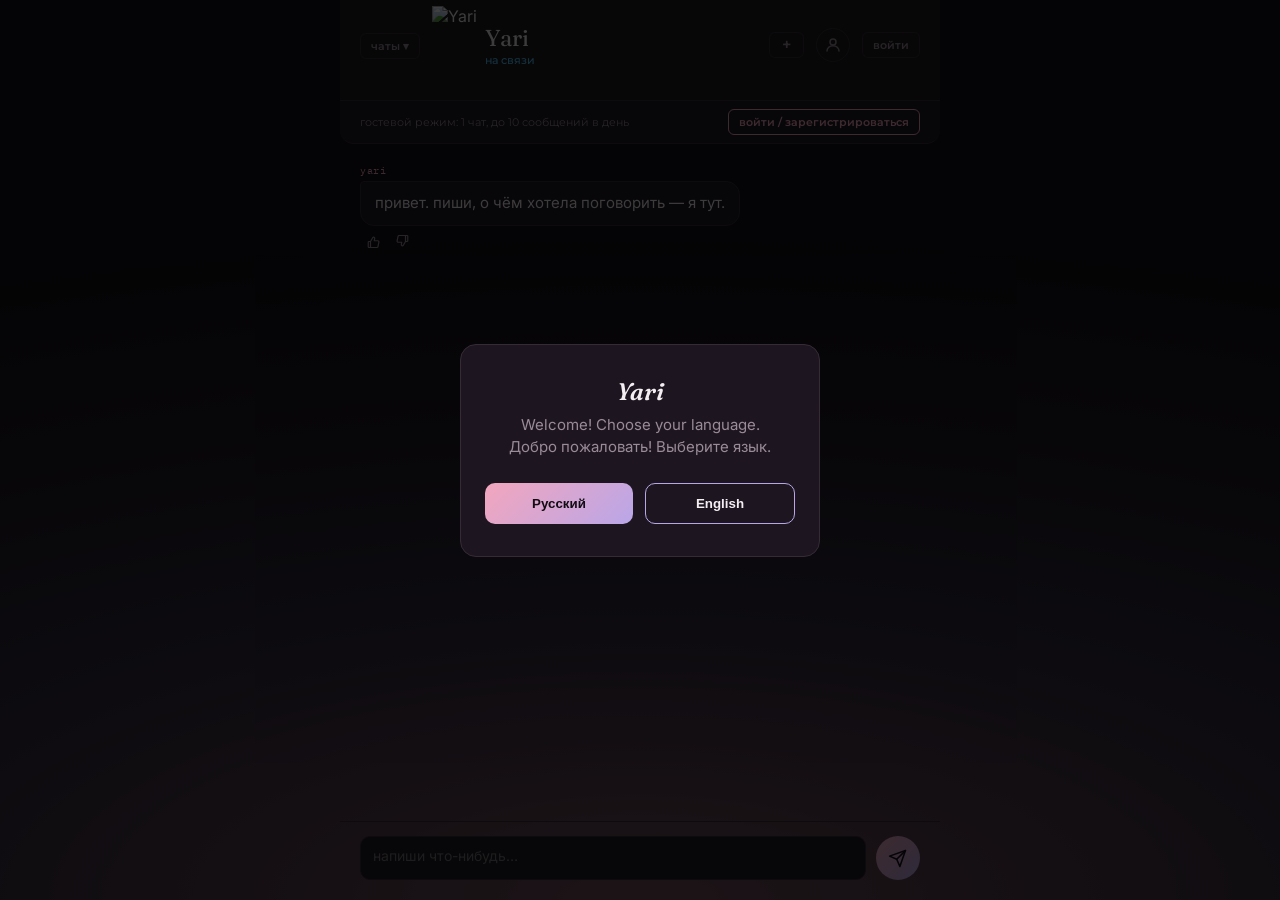
==== commit 048cafb6: "Update index.html" ====
--- a/docs/index.html
+++ b/docs/index.html
@@ -7,20 +7,24 @@
 <link rel="manifest" href="manifest.json">
 <meta name="theme-color" content="#110d13">
 <link rel="preconnect" href="https://fonts.googleapis.com">
-<link href="https://fonts.googleapis.com/css2?family=Fraunces:ital,wght@0,400;0,600;1,500&family=Inter:wght@400;500;600&family=IBM+Plex+Mono:wght@400;500&display=swap" rel="stylesheet">
+<link href="https://fonts.googleapis.com/css2?family=Fraunces:ital,wght@0,400;0,600;1,500&family=Inter:wght@400;500;600&family=IBM+Plex+Mono:wght@400;500&family=Montserrat:wght@500;600;700&display=swap" rel="stylesheet">
 <link rel="stylesheet" href="style.css" />
 </head>
 <body>
   <header class="header">
     <div class="header-inner">
       <div class="header-left">
-        <button class="chats-toggle" id="chatsToggle">чаты ▾</button>
-        <div class="header-name-group">
+        <button class="chats-toggle" id="chatsToggle">Чаты ▾</button>
+        <!-- header-name-group теперь кликабелен: тап открывает "контактную"
+             карточку Yari с галереей отправленных/полученных фото. Сам
+             блок (лого + имя + статус) при этом остаётся на месте, не
+             увеличивается — см. contactGalleryOverlay ниже. -->
+        <div class="header-name-group" id="yariContactTrigger">
           <img class="brand-logo" src="yari-logo-white.svg" alt="Yari" style="height:80px; width:auto; display:block;" />
           <div class="header-name-stack">
             <span class="header-name-text">Yari</span>
             <span class="header-status" id="status">
-              <span id="statusText">на связи</span>
+              <span id="statusText">На связи</span>
               <span class="typing-dots" id="statusDots" style="display:none;"><span></span><span></span><span></span></span>
             </span>
           </div>
@@ -34,23 +38,49 @@
             <path d="M4 20c0-4 3.5-7 8-7s8 3 8 7"></path>
           </svg>
         </button>
-        <button class="chats-toggle" id="authToggle">войти</button>
+        <button class="chats-toggle" id="authToggle">Войти</button>
       </div>
     </div>
   </header>
 
   <div class="app">
     <div class="guest-banner" id="guestBanner">
-      <span>гостевой режим: 1 чат, до 10 сообщений в день</span>
-      <button id="guestBannerBtn">войти / зарегистрироваться</button>
+      <span>Гостевой режим: 1 чат, до 10 сообщений в день</span>
+      <button id="guestBannerBtn">Войти / зарегистрироваться</button>
+    </div>
+
+    <!-- "Контактная" карточка Yari + галерея. Лежит внутри .app (как и
+         chats-panel/profile-panel), поэтому не трогает шапку — та остаётся
+         на месте. Открывается тапом по yariContactTrigger в шапке. -->
+    <div class="contact-gallery-overlay" id="contactGalleryOverlay">
+      <button type="button" class="panel-close-btn" id="galleryCloseBtn" style="right:14px;" aria-label="закрыть галерею" title="закрыть">
+        <svg viewBox="0 0 24 24" fill="none" stroke="currentColor" stroke-width="2" stroke-linecap="round" stroke-linejoin="round">
+          <line x1="18" y1="6" x2="6" y2="18"></line>
+          <line x1="6" y1="6" x2="18" y2="18"></line>
+        </svg>
+      </button>
+      <div class="contact-gallery-title">Медиа</div>
+      <div class="contact-gallery-grid" id="contactGalleryGrid"></div>
     </div>
 
     <div class="chats-panel" id="chatsPanel">
+      <button type="button" class="panel-close-btn" id="chatsCloseBtn" aria-label="закрыть чаты" title="закрыть">
+        <svg viewBox="0 0 24 24" fill="none" stroke="currentColor" stroke-width="2" stroke-linecap="round" stroke-linejoin="round">
+          <line x1="18" y1="6" x2="6" y2="18"></line>
+          <line x1="6" y1="6" x2="18" y2="18"></line>
+        </svg>
+      </button>
       <div class="panel-title">Чаты</div>
       <div class="chats-list" id="chatsList"></div>
     </div>
 
     <div class="profile-panel" id="profilePanel">
+      <button type="button" class="panel-close-btn" id="profileCloseBtn" aria-label="закрыть профиль" title="закрыть">
+        <svg viewBox="0 0 24 24" fill="none" stroke="currentColor" stroke-width="2" stroke-linecap="round" stroke-linejoin="round">
+          <line x1="18" y1="6" x2="6" y2="18"></line>
+          <line x1="6" y1="6" x2="18" y2="18"></line>
+        </svg>
+      </button>
       <div class="profile-identity" id="profileIdentity">
         <button class="profile-edit-btn" id="profileEditBtn" type="button" aria-label="редактировать аккаунт" title="редактировать аккаунт">
           <svg viewBox="0 0 24 24" fill="none" stroke="currentColor" stroke-width="2" stroke-linecap="round" stroke-linejoin="round">
@@ -68,7 +98,7 @@
 
         <div class="profile-edit-menu" id="profileEditMenu">
           <div class="profile-edit-row">
-            <label class="profile-section-label" for="newEmailInput">изменить email</label>
+            <label class="profile-section-label" for="newEmailInput">Изменить email</label>
             <div class="profile-edit-inline">
               <input type="email" id="newEmailInput" placeholder="новый email" autocomplete="email" />
               <button type="button" class="profile-icon-confirm" id="saveEmailBtn" aria-label="сохранить" title="сохранить">
@@ -92,7 +122,14 @@
         </div>
       </div>
       <div>
-        <div class="profile-section-label">цвет твоих баблов</div>
+        <!-- id вместо позиционного индекса в querySelectorAll — раньше
+             applyLanguage() в app.js брал .profile-section-label по индексу
+             [0]/[1] среди ВСЕХ элементов этого класса на странице, а перед
+             этими двумя в разметке уже стоял label "изменить email" тоже с
+             классом profile-section-label. Из-за этого индекс съезжал и
+             сюда (label цвета баблов) подставлялся текст "угловатость
+             баблов". Теперь app.js будет находить оба label по id напрямую. -->
+        <div class="profile-section-label" id="bubbleColorLabel">Цвет твоих баблов</div>
         <div class="swatches" id="swatches">
           <button class="swatch" style="background:#e58fb0" data-color="#e58fb0" title="фуксия"></button>
           <button class="swatch" style="background:#8f7fe0" data-color="#8f7fe0" title="индиго"></button>
@@ -103,7 +140,7 @@
         </div>
       </div>
       <div>
-        <div class="profile-section-label">угловатость баблов</div>
+        <div class="profile-section-label" id="bubbleRadiusLabel">Угловатость баблов</div>
         <div class="radius-row">
           <input type="range" id="radiusSlider" min="0" max="26" value="14" />
           <div class="radius-preview" id="radiusPreview"></div>
@@ -125,12 +162,46 @@
         </svg>
         <span class="label-text">войти / создать аккаунт</span>
       </button>
+
+      <!-- Реферальные ссылки: тонкая полоска-разделитель внизу профиля,
+           тап раскрывает referralPanel поверх этой панели. -->
+      <button type="button" class="referral-trigger" id="referralTrigger">
+        <span>Реферальная ссылка</span>
+        <svg viewBox="0 0 24 24" fill="none" stroke="currentColor" stroke-width="2" stroke-linecap="round" stroke-linejoin="round">
+          <path d="M10 13a5 5 0 0 0 7.54.54l3-3a5 5 0 0 0-7.07-7.07l-1.72 1.71"></path>
+          <path d="M14 11a5 5 0 0 0-7.54-.54l-3 3a5 5 0 0 0 7.07 7.07l1.71-1.71"></path>
+        </svg>
+      </button>
+    </div>
+
+    <!-- Панель реферальной ссылки: раскрывается поверх профиля, тот же
+         принцип слайда, что у чатов/профиля/галереи. -->
+    <div class="referral-panel" id="referralPanel">
+      <button type="button" class="panel-close-btn" id="referralCloseBtn" aria-label="закрыть" title="закрыть">
+        <svg viewBox="0 0 24 24" fill="none" stroke="currentColor" stroke-width="2" stroke-linecap="round" stroke-linejoin="round">
+          <line x1="18" y1="6" x2="6" y2="18"></line>
+          <line x1="6" y1="6" x2="18" y2="18"></line>
+        </svg>
+      </button>
+      <svg class="referral-link-icon" viewBox="0 0 24 24" fill="none" stroke="currentColor" stroke-width="1.8" stroke-linecap="round" stroke-linejoin="round">
+        <path d="M10 13a5 5 0 0 0 7.54.54l3-3a5 5 0 0 0-7.07-7.07l-1.72 1.71"></path>
+        <path d="M14 11a5 5 0 0 0-7.54-.54l-3 3a5 5 0 0 0 7.07 7.07l1.71-1.71"></path>
+      </svg>
+      <div class="referral-title">Реферальная ссылка</div>
+      <div class="referral-link-box">
+        <span id="referralLinkText">загрузка…</span>
+        <button type="button" id="referralCopyBtn">копировать</button>
+      </div>
+      <div class="referral-terms" id="referralTermsText">
+        Ваша реферальная ссылка. За каждого человека, который перешёл по ней и начал общение с Yari, вы получаете <strong>1 генерацию изображения</strong> и <strong>400 токенов</strong>.
+      </div>
+      <div class="referral-stat" id="referralStatText"></div>
     </div>
 
     <div class="auth-panel" id="authPanel">
       <div class="auth-tabs">
-        <button class="auth-tab active" id="tabLogin" type="button">вход</button>
-        <button class="auth-tab" id="tabRegister" type="button">регистрация</button>
+        <button class="auth-tab active" id="tabLogin" type="button">Вход</button>
+        <button class="auth-tab" id="tabRegister" type="button">Регистрация</button>
       </div>
       <form class="auth-form" id="loginForm">
         <input type="email" id="loginEmail" placeholder="email" required autocomplete="email" />
@@ -170,6 +241,11 @@
       <button type="button" id="msgActionCopy">копировать</button>
       <button type="button" id="msgActionReply">ответить</button>
     </div>
+
+    <!-- Оверлей размытия для долгого (3с) удержания сообщения. Создан
+         статично, а не через JS createElement — включается/выключается
+         классом .active. -->
+    <div class="blur-backdrop" id="blurBackdrop"></div>
 
     <div class="composer-wrap">
       <div class="quote-preview" id="quotePreview" style="display:none;">
--- a/docs/style.css
+++ b/docs/style.css
@@ -25,6 +25,10 @@
   --glow-1: rgba(243, 166, 189, 0.42);
   --glow-2: rgba(185, 166, 232, 0.20);
   --glow-3: rgba(185, 166, 232, 0.07);
+
+  /* тонкий разделитель для необычных блоков (реферальная ссылка) —
+     чуть светлее фона в тёмной теме, чуть темнее в светлой */
+  --divider-subtle: rgba(255, 255, 255, 0.10);
 
   /* настраиваемые в профиле */
   --user-bubble-color: var(--peach);
@@ -49,6 +53,7 @@
   --glow-1: rgba(243, 166, 189, 0.65);
   --glow-2: rgba(185, 166, 232, 0.34);
   --glow-3: rgba(185, 166, 232, 0.14);
+  --divider-subtle: rgba(0, 0, 0, 0.08);
 }
 
 * { box-sizing: border-box; }
@@ -116,6 +121,7 @@
   display: flex;
   align-items: center;
   gap: 8px;
+  cursor: pointer; /* тап открывает "контактный" блок Yari с галереей фото */
 }
 
 .header-name-stack {
@@ -127,8 +133,6 @@
 
 .header-name-text {
   font-family: 'Fraunces', serif;
-  font-style: italic;
-  font-weight: 600;
   font-size: 23px;
   color: var(--text);
 }
@@ -147,21 +151,23 @@
 
 .header-name {
   font-family: 'Fraunces', serif;
-  font-style: italic;
-  font-weight: 600;
   font-size: 26px;
   letter-spacing: 0.02em;
   color: var(--text);
 }
 
+/* Шрифт статуса ("на связи"/"печатает") — та же семья, что у "Чаты",
+   "Угловатость баблов" и прочих интерфейсных надписей. text-transform
+   больше не приводит текст к нижнему регистру — регистр теперь задаётся
+   самим текстом (с большой буквы). */
 .header-status {
   display: inline-flex;
   align-items: center;
   gap: 5px;
-  font-family: 'IBM Plex Mono', monospace;
+  font-family: 'Montserrat', sans-serif;
+  font-weight: 500;
   font-size: 11px;
   color: var(--cyber-blue);
-  text-transform: lowercase;
 }
 
 .header-status .typing-dots span {
@@ -231,6 +237,7 @@
   line-height: 1.5;
   white-space: pre-wrap;
   padding: 10px 14px;
+  transition: transform 0.25s ease;
 }
 
 .msg-bot .msg-bubble {
@@ -258,6 +265,33 @@
   transform: rotate(-3deg);
   margin: 0 2px;
   opacity: 0.9;
+}
+
+/* --- Долгое удержание сообщения (3с): фон размывается, бабл слегка
+   увеличивается. Отдельно от .msg-action-menu (появляется раньше, по
+   короткому долгому тапу ~450мс) — держим значок ответить/копировать,
+   а блюр добавляем поверх при удержании дольше. --- */
+.blur-backdrop {
+  position: fixed;
+  inset: 0;
+  z-index: 380;
+  background: rgba(0, 0, 0, 0.35);
+  backdrop-filter: blur(10px);
+  -webkit-backdrop-filter: blur(10px);
+  opacity: 0;
+  pointer-events: none;
+  transition: opacity 0.25s ease;
+}
+
+.blur-backdrop.active {
+  opacity: 1;
+  pointer-events: auto;
+}
+
+.msg-bubble-highlighted {
+  position: relative;
+  z-index: 390;
+  transform: scale(1.06);
 }
 
 /* Быстрые варианты ответа — тап сразу отправляет вариант как сообщение,
@@ -337,6 +371,22 @@
   color: var(--peach);
 }
 
+/* Блок "Осталось на сегодня: N" в меню инструментов изображений (три
+   точки в composer). Некликабельный, просто информационная строка. */
+.remaining-gens {
+  padding: 8px 10px 4px;
+  margin-top: 2px;
+  border-top: 1px solid var(--panther-line);
+  font-family: 'Montserrat', sans-serif;
+  font-size: 11px;
+  color: var(--text-dim);
+}
+
+.remaining-gens strong {
+  color: var(--text);
+  font-weight: 600;
+}
+
 .composer {
   display: flex;
   gap: 10px;
@@ -432,12 +482,12 @@
   background: transparent;
   border: 1px solid var(--panther-line);
   color: var(--text-dim);
-  font-family: 'IBM Plex Mono', monospace;
+  font-family: 'Montserrat', sans-serif;
+  font-weight: 600;
   font-size: 11px;
   padding: 5px 10px;
   border-radius: 6px;
   cursor: pointer;
-  text-transform: lowercase;
 }
 
 .new-chat-btn {
@@ -495,15 +545,45 @@
   line-height: 0;
 }
 
+/* --- Крестики закрытия панелей (чаты/профиль/галерея/реферальная ссылка) —
+   неприметные, но заметные при взгляде: низкая непрозрачность в покое,
+   яркеют при наведении/тапе. Расположение (лево/право) задаётся отдельно
+   для каждой панели ниже. --- */
+.panel-close-btn {
+  position: absolute;
+  top: 14px;
+  width: 26px;
+  height: 26px;
+  border-radius: 50%;
+  display: flex;
+  align-items: center;
+  justify-content: center;
+  background: transparent;
+  border: none;
+  color: var(--text-dim);
+  opacity: 0.4;
+  cursor: pointer;
+  transition: opacity 0.2s ease, color 0.2s ease;
+  z-index: 2;
+  padding: 0;
+}
+
+.panel-close-btn:hover,
+.panel-close-btn:active {
+  opacity: 1;
+  color: var(--peach);
+}
+
+.panel-close-btn svg {
+  width: 14px;
+  height: 14px;
+}
+
 /* --- Панели чатов / профиля: выезжающие оверлеи ---
-   position: absolute (не fixed!), чтобы позиционироваться относительно
-   .app (max-width: 640px, position: relative), а не относительно всего
-   экрана — иначе на широких экранах панель растягивается на весь viewport
-   и наезжает на контент чата. z-index выше хедера (200), чтобы при
-   открытии панель полностью перекрывала хедер, а не пряталась под ним.
-   padding-top уменьшен до 20px: раньше шапка была частью .app и панель
-   должна была "перепрыгивать" через её высоту (~76px), теперь шапка
-   вынесена наружу и .app начинается сразу под ней. */
+   В портретной ориентации панели становятся position:fixed на весь экран,
+   чтобы визуально заезжать поверх шапки (блока Yari) — раньше начинались
+   только под шапкой. В остальных случаях (планшет-сайдбар, широкий десктоп
+   ниже) — прежнее поведение внутри .app. */
 .chats-panel, .profile-panel {
   position: absolute;
   top: 0;
@@ -522,11 +602,16 @@
   visibility: hidden;
 }
 
+@media (orientation: portrait) {
+  .chats-panel, .profile-panel {
+    position: fixed;
+    padding-top: max(20px, env(safe-area-inset-top));
+  }
+}
+
 .panel-title {
   font-family: 'Fraunces', serif;
-  font-style: italic;
-  font-weight: 600;
-  font-size: 17px;
+  font-size: 20px;
   color: var(--text);
   padding: 0 20px 14px;
   flex-shrink: 0;
@@ -539,6 +624,10 @@
 
 .chats-panel {
   transform: translateX(-100%);
+}
+
+.chats-panel .panel-close-btn {
+  right: 14px; /* верхний правый угол, как просила */
 }
 
 .profile-panel {
@@ -547,6 +636,10 @@
   padding-right: 20px;
   padding-bottom: 20px;
   gap: 16px;
+}
+
+.profile-panel .panel-close-btn {
+  left: 14px; /* верхний левый угол */
 }
 
 .chats-panel.open, .profile-panel.open {
@@ -611,6 +704,7 @@
 }
 
 .chat-item {
+  position: relative;
   display: flex;
   justify-content: space-between;
   align-items: center;
@@ -629,11 +723,73 @@
   color: var(--peach);
 }
 
-.chat-item-delete {
-  color: var(--peach);
-  font-family: 'IBM Plex Mono', monospace;
-  font-size: 11px;
-  padding: 2px 8px;
+/* --- Меню из трёх точек на пункте чата: заменяет прежнюю текстовую
+   кнопку "удалить" — открывает "Переименовать" / "Удалить". --- */
+.chat-item-menu-btn {
+  background: transparent;
+  border: none;
+  color: var(--text-dim);
+  cursor: pointer;
+  padding: 4px 6px;
+  border-radius: 6px;
+  display: flex;
+  align-items: center;
+  justify-content: center;
+  flex-shrink: 0;
+}
+
+.chat-item-menu-btn:hover {
+  color: var(--lavender);
+  background: var(--hover-bg);
+}
+
+.chat-item-menu-btn svg {
+  width: 16px;
+  height: 16px;
+}
+
+.chat-item-dropdown {
+  position: absolute;
+  top: 100%;
+  right: 14px;
+  z-index: 260;
+  background: var(--panther-soft);
+  border: 1px solid var(--panther-line);
+  border-radius: 10px;
+  padding: 4px;
+  min-width: 160px;
+  box-shadow: 0 8px 24px rgba(0, 0, 0, 0.45);
+  display: flex;
+  flex-direction: column;
+}
+
+.chat-item-dropdown button {
+  display: flex;
+  align-items: center;
+  gap: 8px;
+  background: transparent;
+  border: none;
+  color: var(--text);
+  font-family: 'Inter', sans-serif;
+  font-size: 13px;
+  padding: 9px 10px;
+  border-radius: 7px;
+  cursor: pointer;
+  text-align: left;
+}
+
+.chat-item-dropdown button:hover {
+  background: var(--hover-bg);
+}
+
+.chat-item-dropdown button.danger {
+  color: var(--danger);
+}
+
+.chat-item-dropdown svg {
+  width: 14px;
+  height: 14px;
+  flex-shrink: 0;
 }
 
 /* --- Профиль: аватар + почта (messenger-style), пока без загрузки фото --- */
@@ -834,10 +990,10 @@
 }
 
 .profile-section-label {
-  font-family: 'IBM Plex Mono', monospace;
-  font-size: 10px;
-  text-transform: lowercase;
-  letter-spacing: 0.05em;
+  font-family: 'Montserrat', sans-serif;
+  font-weight: 600;
+  font-size: 11px;
+  letter-spacing: 0.02em;
   color: var(--text-dim);
   margin-bottom: 8px;
 }
@@ -879,6 +1035,213 @@
   background: var(--user-bubble-color);
   border-radius: var(--bubble-radius) 4px var(--bubble-radius) var(--bubble-radius);
   flex-shrink: 0;
+}
+
+/* --- Реферальная ссылка: тонкий разделённый пункт в самом низу профиля,
+   тап открывает отдельную панель поверх профиля (тот же механизм слайда,
+   что у чатов/профиля). --- */
+.referral-trigger {
+  width: 100%;
+  margin-top: 4px;
+  padding-top: 14px;
+  border-top: 1px solid var(--divider-subtle);
+  background: transparent;
+  border-left: none;
+  border-right: none;
+  border-bottom: none;
+  color: var(--text-dim);
+  font-family: 'Montserrat', sans-serif;
+  font-weight: 600;
+  font-size: 13px;
+  text-align: left;
+  cursor: pointer;
+  display: flex;
+  align-items: center;
+  justify-content: space-between;
+  gap: 8px;
+}
+
+.referral-trigger:hover {
+  color: var(--text);
+}
+
+.referral-trigger svg {
+  width: 15px;
+  height: 15px;
+  flex-shrink: 0;
+  color: var(--lavender);
+}
+
+.referral-panel {
+  position: fixed;
+  top: 0;
+  bottom: 0;
+  left: 0;
+  right: 0;
+  z-index: 320; /* поверх панели профиля */
+  background: var(--overlay-bg);
+  backdrop-filter: blur(18px);
+  -webkit-backdrop-filter: blur(18px);
+  display: flex;
+  flex-direction: column;
+  align-items: center;
+  padding: 60px 24px 30px;
+  transform: translateX(100%);
+  transition: transform 0.25s ease;
+  visibility: hidden;
+  text-align: center;
+  overflow-y: auto;
+}
+
+.referral-panel.open {
+  transform: translateX(0);
+  visibility: visible;
+}
+
+.referral-panel .panel-close-btn {
+  left: 14px;
+}
+
+.referral-link-icon {
+  width: 60px;
+  height: 60px;
+  margin-bottom: 18px;
+  color: var(--lavender);
+  animation: referral-pulse 2.4s ease-in-out infinite;
+}
+
+@keyframes referral-pulse {
+  0%, 100% { transform: scale(1); opacity: 0.9; }
+  50% { transform: scale(1.08); opacity: 1; }
+}
+
+@media (prefers-reduced-motion: reduce) {
+  .referral-link-icon { animation: none; }
+}
+
+.referral-title {
+  font-family: 'Montserrat', sans-serif;
+  font-weight: 700;
+  font-size: 19px;
+  color: var(--text);
+  margin-bottom: 16px;
+}
+
+.referral-link-box {
+  display: flex;
+  align-items: center;
+  gap: 8px;
+  background: var(--panther-soft);
+  border: 1px solid var(--panther-line);
+  border-radius: 10px;
+  padding: 10px 12px;
+  margin-bottom: 20px;
+  width: 100%;
+  max-width: 320px;
+}
+
+.referral-link-box span {
+  flex: 1;
+  min-width: 0;
+  font-family: 'IBM Plex Mono', monospace;
+  font-size: 12px;
+  color: var(--text-dim);
+  overflow: hidden;
+  text-overflow: ellipsis;
+  white-space: nowrap;
+  text-align: left;
+}
+
+.referral-link-box button {
+  flex-shrink: 0;
+  background: linear-gradient(135deg, var(--peach), var(--lavender));
+  border: none;
+  color: var(--on-accent);
+  border-radius: 7px;
+  padding: 7px 11px;
+  font-size: 11px;
+  font-weight: 700;
+  cursor: pointer;
+  font-family: 'Montserrat', sans-serif;
+}
+
+.referral-terms {
+  font-family: 'Montserrat', sans-serif;
+  font-weight: 500;
+  font-size: 13px;
+  line-height: 1.65;
+  color: var(--text-dim);
+  max-width: 320px;
+}
+
+.referral-terms strong {
+  color: var(--text);
+  font-weight: 700;
+}
+
+.referral-stat {
+  margin-top: 20px;
+  font-family: 'Montserrat', sans-serif;
+  font-weight: 600;
+  font-size: 13px;
+  color: var(--text);
+}
+
+/* --- "Контактная" карточка Yari + галерея: тап по блоку с именем Yari
+   в шапке раскрывает панель под шапкой (сама шапка/лого остаются на
+   месте, не увеличиваются) со списком всех отправленных/полученных
+   изображений в текущем чате. --- */
+.contact-gallery-overlay {
+  position: absolute;
+  top: 0;
+  bottom: 0;
+  left: 0;
+  right: 0;
+  z-index: 220; /* ниже панелей чатов/профиля (250), выше чата */
+  background: var(--panther);
+  display: flex;
+  flex-direction: column;
+  transform: translateY(-100%);
+  transition: transform 0.3s ease;
+  visibility: hidden;
+  overflow-y: auto;
+}
+
+.contact-gallery-overlay.open {
+  transform: translateY(0);
+  visibility: visible;
+}
+
+.contact-gallery-title {
+  font-family: 'Montserrat', sans-serif;
+  font-weight: 600;
+  font-size: 13px;
+  color: var(--text-dim);
+  padding: 20px 20px 12px;
+  flex-shrink: 0;
+}
+
+.contact-gallery-grid {
+  display: grid;
+  grid-template-columns: repeat(3, 1fr);
+  gap: 2px;
+  padding: 0 2px 2px;
+}
+
+.contact-gallery-grid img {
+  width: 100%;
+  aspect-ratio: 1 / 1;
+  object-fit: cover;
+  cursor: pointer;
+  display: block;
+}
+
+.contact-gallery-empty {
+  text-align: center;
+  color: var(--text-dim);
+  font-family: 'Montserrat', sans-serif;
+  font-size: 13px;
+  padding: 40px 20px;
 }
 
 .proactive-gap {
@@ -946,12 +1309,12 @@
   background: transparent;
   border: 1px solid var(--panther-line);
   color: var(--text-dim);
-  font-family: 'IBM Plex Mono', monospace;
+  font-family: 'Montserrat', sans-serif;
+  font-weight: 600;
   font-size: 11px;
   padding: 6px 12px;
   border-radius: 6px;
   cursor: pointer;
-  text-transform: lowercase;
 }
 
 .auth-tab.active {
@@ -994,7 +1357,7 @@
 }
 
 .auth-error {
-  font-family: 'IBM Plex Mono', monospace;
+  font-family: 'Montserrat', sans-serif;
   font-size: 11px;
   color: var(--peach);
   min-height: 14px;
@@ -1010,23 +1373,58 @@
   background: var(--panther-soft);
   border-bottom: 1px solid var(--panther-line);
   border-radius: 0 0 14px 14px;
-  font-family: 'IBM Plex Mono', monospace;
+  font-family: 'Montserrat', sans-serif;
   font-size: 11px;
   color: var(--text-dim);
-  text-transform: lowercase;
 }
 
 .guest-banner button {
   background: transparent;
   border: 1px solid var(--peach);
   color: var(--peach);
-  font-family: 'IBM Plex Mono', monospace;
+  font-family: 'Montserrat', sans-serif;
+  font-weight: 600;
   font-size: 11px;
   padding: 5px 10px;
   border-radius: 6px;
   cursor: pointer;
-  text-transform: lowercase;
   white-space: nowrap;
+}
+
+/* --- Лайтбокс изображения: квадратные иконки-кнопки вместо текстовых
+   "скачать"/"закрыть". Скачать — тот же градиент/цвет, что и раньше у
+   текста; закрыть — неприметный крестик. --- */
+.lightbox-btn {
+  width: 42px;
+  height: 42px;
+  border-radius: 10px;
+  border: none;
+  display: flex;
+  align-items: center;
+  justify-content: center;
+  cursor: pointer;
+  padding: 0;
+}
+
+.lightbox-btn svg {
+  width: 18px;
+  height: 18px;
+}
+
+.lightbox-btn-download {
+  background: linear-gradient(135deg, var(--peach), var(--lavender));
+  color: var(--on-accent);
+}
+
+.lightbox-btn-close {
+  background: transparent;
+  border: 1px solid var(--panther-line);
+  color: var(--text-dim);
+}
+
+.lightbox-btn-close:hover {
+  color: var(--peach);
+  border-color: var(--peach);
 }
 
 button:focus-visible,
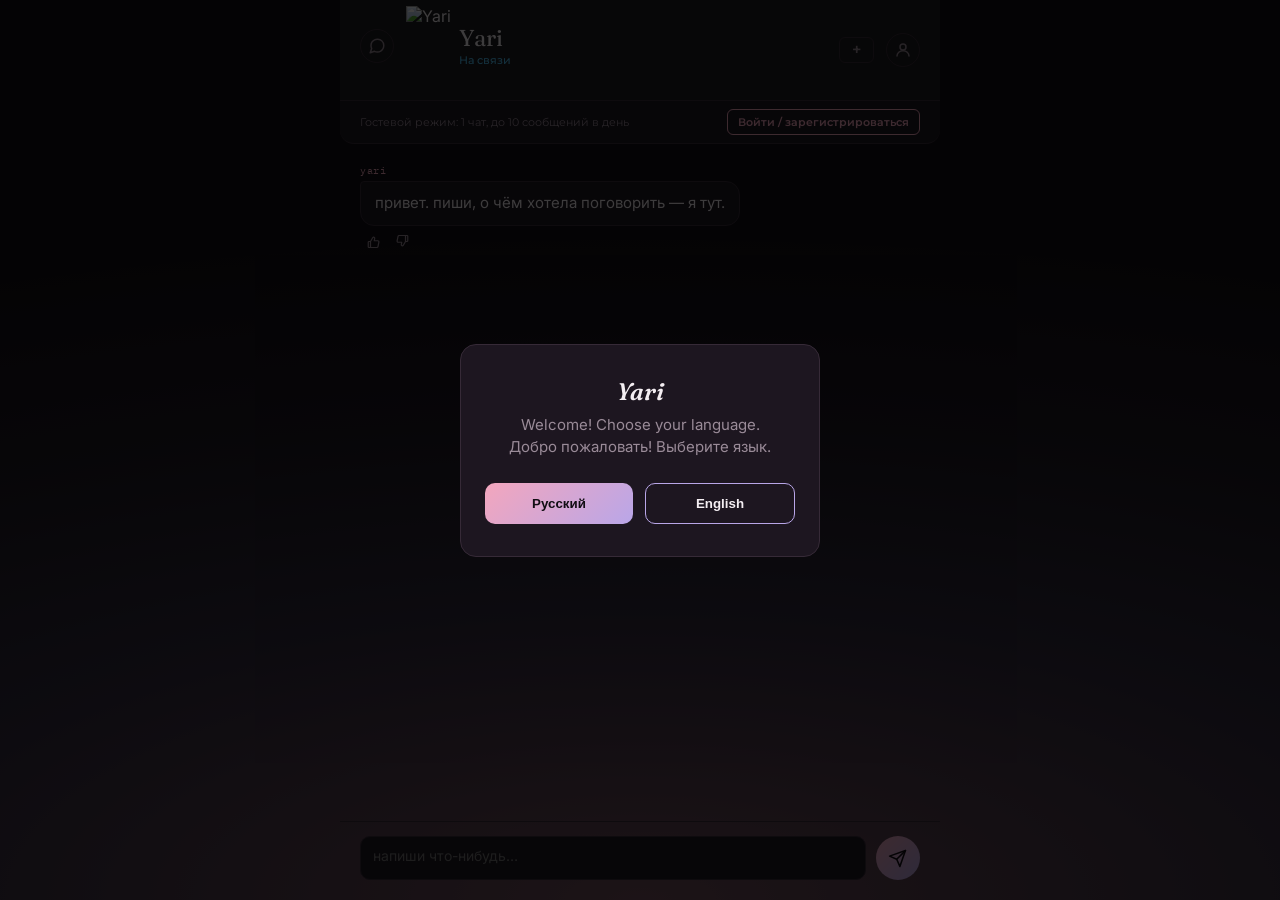
==== commit 3555cde1: "Update index.html" ====
--- a/docs/index.html
+++ b/docs/index.html
@@ -14,11 +14,11 @@
   <header class="header">
     <div class="header-inner">
       <div class="header-left">
-        <button class="chats-toggle" id="chatsToggle">Чаты ▾</button>
-        <!-- header-name-group теперь кликабелен: тап открывает "контактную"
-             карточку Yari с галереей отправленных/полученных фото. Сам
-             блок (лого + имя + статус) при этом остаётся на месте, не
-             увеличивается — см. contactGalleryOverlay ниже. -->
+        <button class="icon-btn" id="chatsToggle" aria-label="чаты" title="чаты">
+          <svg viewBox="0 0 24 24" fill="none" stroke="currentColor" stroke-width="2" stroke-linecap="round" stroke-linejoin="round">
+            <path d="M21 11.5a8.38 8.38 0 0 1-.9 3.8 8.5 8.5 0 0 1-7.6 4.7 8.38 8.38 0 0 1-3.8-.9L3 21l1.9-5.7a8.38 8.38 0 0 1-.9-3.8 8.5 8.5 0 0 1 4.7-7.6 8.38 8.38 0 0 1 3.8-.9h.5a8.48 8.48 0 0 1 8 8v.5z"></path>
+          </svg>
+        </button>
         <div class="header-name-group" id="yariContactTrigger">
           <img class="brand-logo" src="yari-logo-white.svg" alt="Yari" style="height:80px; width:auto; display:block;" />
           <div class="header-name-stack">
@@ -38,7 +38,6 @@
             <path d="M4 20c0-4 3.5-7 8-7s8 3 8 7"></path>
           </svg>
         </button>
-        <button class="chats-toggle" id="authToggle">Войти</button>
       </div>
     </div>
   </header>
@@ -49,9 +48,6 @@
       <button id="guestBannerBtn">Войти / зарегистрироваться</button>
     </div>
 
-    <!-- "Контактная" карточка Yari + галерея. Лежит внутри .app (как и
-         chats-panel/profile-panel), поэтому не трогает шапку — та остаётся
-         на месте. Открывается тапом по yariContactTrigger в шапке. -->
     <div class="contact-gallery-overlay" id="contactGalleryOverlay">
       <button type="button" class="panel-close-btn" id="galleryCloseBtn" style="right:14px;" aria-label="закрыть галерею" title="закрыть">
         <svg viewBox="0 0 24 24" fill="none" stroke="currentColor" stroke-width="2" stroke-linecap="round" stroke-linejoin="round">
@@ -122,13 +118,6 @@
         </div>
       </div>
       <div>
-        <!-- id вместо позиционного индекса в querySelectorAll — раньше
-             applyLanguage() в app.js брал .profile-section-label по индексу
-             [0]/[1] среди ВСЕХ элементов этого класса на странице, а перед
-             этими двумя в разметке уже стоял label "изменить email" тоже с
-             классом profile-section-label. Из-за этого индекс съезжал и
-             сюда (label цвета баблов) подставлялся текст "угловатость
-             баблов". Теперь app.js будет находить оба label по id напрямую. -->
         <div class="profile-section-label" id="bubbleColorLabel">Цвет твоих баблов</div>
         <div class="swatches" id="swatches">
           <button class="swatch" style="background:#e58fb0" data-color="#e58fb0" title="фуксия"></button>
@@ -163,8 +152,6 @@
         <span class="label-text">войти / создать аккаунт</span>
       </button>
 
-      <!-- Реферальные ссылки: тонкая полоска-разделитель внизу профиля,
-           тап раскрывает referralPanel поверх этой панели. -->
       <button type="button" class="referral-trigger" id="referralTrigger">
         <span>Реферальная ссылка</span>
         <svg viewBox="0 0 24 24" fill="none" stroke="currentColor" stroke-width="2" stroke-linecap="round" stroke-linejoin="round">
@@ -174,8 +161,6 @@
       </button>
     </div>
 
-    <!-- Панель реферальной ссылки: раскрывается поверх профиля, тот же
-         принцип слайда, что у чатов/профиля/галереи. -->
     <div class="referral-panel" id="referralPanel">
       <button type="button" class="panel-close-btn" id="referralCloseBtn" aria-label="закрыть" title="закрыть">
         <svg viewBox="0 0 24 24" fill="none" stroke="currentColor" stroke-width="2" stroke-linecap="round" stroke-linejoin="round">
@@ -218,16 +203,11 @@
         <input type="email" id="forgotEmail" placeholder="email" required autocomplete="email" />
         <button type="submit">отправить код на почту</button>
       </form>
-      <!-- Ввод 6-значного кода из письма + новый пароль. Не требует
-           перехода по ссылке — работает даже если домен supabase.co
-           недоступен из РФ. -->
       <form class="auth-form" id="codeForm" style="display:none">
         <input type="text" id="codeInput" placeholder="код из письма" required inputmode="numeric" autocomplete="one-time-code" />
         <input type="password" id="codeNewPassword" placeholder="новый пароль (от 6 символов)" required autocomplete="new-password" />
         <button type="submit">сохранить новый пароль</button>
       </form>
-      <!-- Запасной вариант через ссылку из письма — на случай если ссылка
-           у кого-то всё же откроется -->
       <form class="auth-form" id="resetForm" style="display:none">
         <input type="password" id="resetPassword" placeholder="новый пароль (от 6 символов)" required autocomplete="new-password" />
         <button type="submit">сохранить новый пароль</button>
@@ -242,9 +222,6 @@
       <button type="button" id="msgActionReply">ответить</button>
     </div>
 
-    <!-- Оверлей размытия для долгого (3с) удержания сообщения. Создан
-         статично, а не через JS createElement — включается/выключается
-         классом .active. -->
     <div class="blur-backdrop" id="blurBackdrop"></div>
 
     <div class="composer-wrap">
@@ -264,6 +241,8 @@
     </div>
   </div>
 
+  <script src="https://cdnjs.cloudflare.com/ajax/libs/marked/4.3.0/marked.min.js"></script>
+  <script src="https://cdnjs.cloudflare.com/ajax/libs/dompurify/3.0.5/purify.min.js"></script>
   <script src="app.js"></script>
   <script>
     if ('serviceWorker' in navigator) {
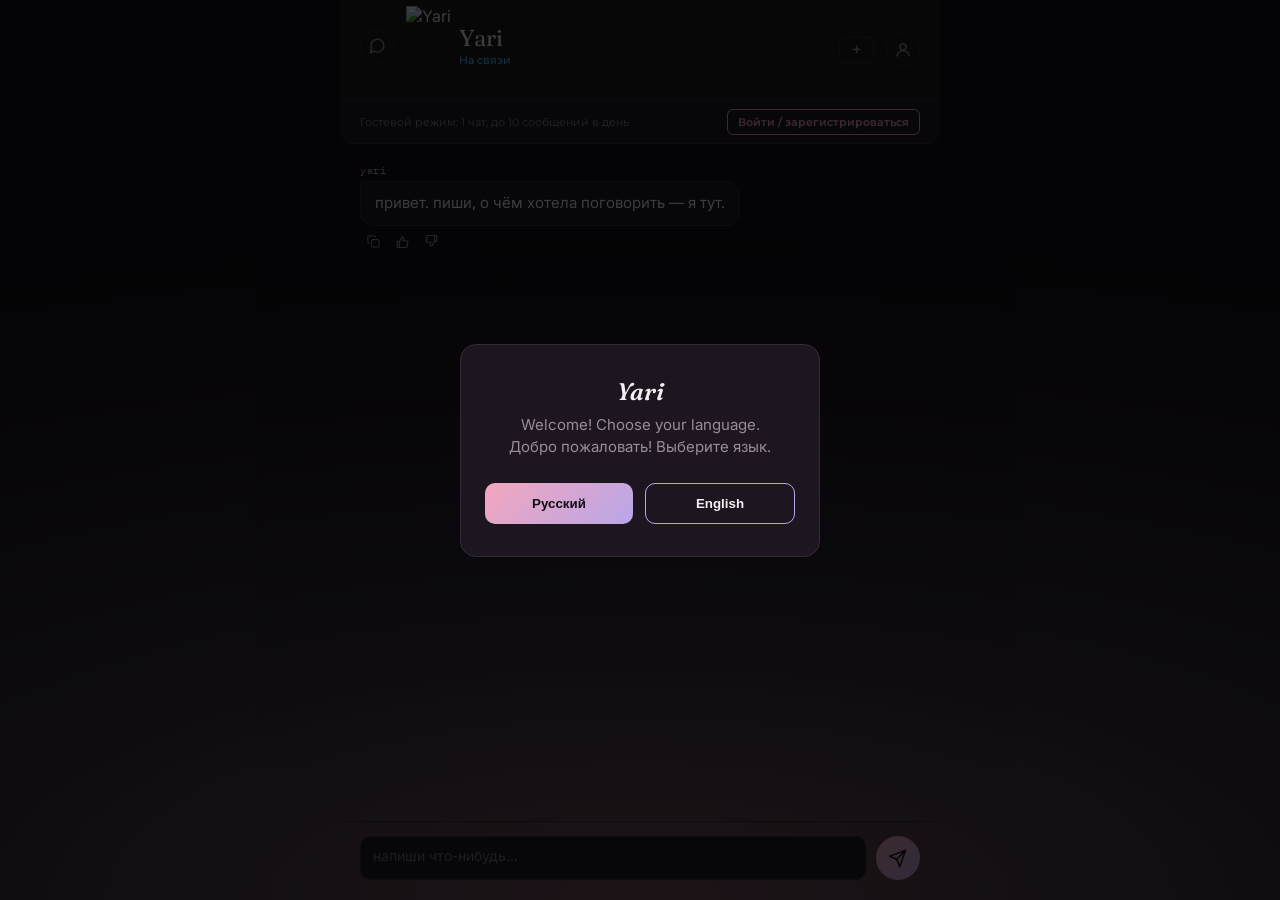
==== commit f8527d9c: "Update index.html" ====
--- a/docs/index.html
+++ b/docs/index.html
@@ -175,7 +175,7 @@
       <div class="referral-title">Реферальная ссылка</div>
       <div class="referral-link-box">
         <span id="referralLinkText">загрузка…</span>
-        <button type="button" id="referralCopyBtn">копировать</button>
+        <button type="button" id="referralCopyBtn" title="копировать" aria-label="копировать"></button>
       </div>
       <div class="referral-terms" id="referralTermsText">
         Ваша реферальная ссылка. За каждого человека, который перешёл по ней и начал общение с Yari, вы получаете <strong>1 генерацию изображения</strong> и <strong>400 токенов</strong>.
@@ -217,18 +217,7 @@
 
     <main class="chat" id="chat"></main>
 
-    <div class="msg-action-menu" id="msgActionMenu" style="display:none;">
-      <button type="button" id="msgActionCopy">копировать</button>
-      <button type="button" id="msgActionReply">ответить</button>
-    </div>
-
-    <div class="blur-backdrop" id="blurBackdrop"></div>
-
     <div class="composer-wrap">
-      <div class="quote-preview" id="quotePreview" style="display:none;">
-        <div class="quote-preview-text" id="quotePreviewText"></div>
-        <button type="button" class="quote-preview-close" id="quotePreviewClose" aria-label="отменить цитату">✕</button>
-      </div>
       <form class="composer" id="composer">
         <textarea id="input" placeholder="напиши что-нибудь…" rows="1"></textarea>
         <button type="submit" id="send" aria-label="отправить" title="отправить">
--- a/docs/style.css
+++ b/docs/style.css
@@ -235,7 +235,6 @@
 .msg-bubble {
   font-size: 15px;
   line-height: 1.5;
-  white-space: pre-wrap;
   padding: 10px 14px;
   transition: transform 0.25s ease;
 }
@@ -292,6 +291,99 @@
   position: relative;
   z-index: 390;
   transform: scale(1.06);
+}
+
+.search-indicator-text {
+  font-family: 'Montserrat', sans-serif;
+  font-weight: 600;
+  font-size: 12px;
+  color: var(--text-dim);
+}
+
+.msg-plain-text {
+  white-space: pre-wrap;
+}
+
+.msg-markdown {
+  font-size: 15px;
+  line-height: 1.5;
+}
+
+.msg-markdown > *:first-child { margin-top: 0; }
+.msg-markdown > *:last-child { margin-bottom: 0; }
+
+.msg-markdown h1,
+.msg-markdown h2,
+.msg-markdown h3 {
+  font-family: 'Inter', sans-serif;
+  font-weight: 700;
+  line-height: 1.3;
+  margin: 0.6em 0 0.3em;
+  color: var(--text);
+}
+
+.msg-markdown h1 { font-size: 1.2em; }
+.msg-markdown h2 { font-size: 1.1em; }
+.msg-markdown h3 { font-size: 1.02em; }
+
+.msg-markdown p {
+  margin: 0.4em 0;
+}
+
+.msg-markdown strong {
+  font-weight: 700;
+  color: var(--text);
+}
+
+.msg-markdown em {
+  font-style: italic;
+}
+
+.msg-markdown ul,
+.msg-markdown ol {
+  margin: 0.4em 0;
+  padding-left: 1.3em;
+}
+
+.msg-markdown li {
+  margin: 0.15em 0;
+}
+
+.msg-markdown a {
+  color: var(--lavender);
+  text-decoration: underline;
+  word-break: break-word;
+}
+
+.msg-markdown code {
+  font-family: 'IBM Plex Mono', monospace;
+  font-size: 0.9em;
+  background: var(--panther);
+  border: 1px solid var(--panther-line);
+  border-radius: 4px;
+  padding: 1px 5px;
+}
+
+.msg-markdown pre {
+  background: var(--panther);
+  border: 1px solid var(--panther-line);
+  border-radius: 8px;
+  padding: 10px 12px;
+  overflow-x: auto;
+  margin: 0.5em 0;
+}
+
+.msg-markdown pre code {
+  background: transparent;
+  border: none;
+  padding: 0;
+}
+
+.msg-markdown blockquote {
+  margin: 0.4em 0;
+  padding-left: 10px;
+  border-left: 2px solid var(--lavender);
+  color: var(--text-dim);
 }
 
 /* Быстрые варианты ответа — тап сразу отправляет вариант как сообщение,
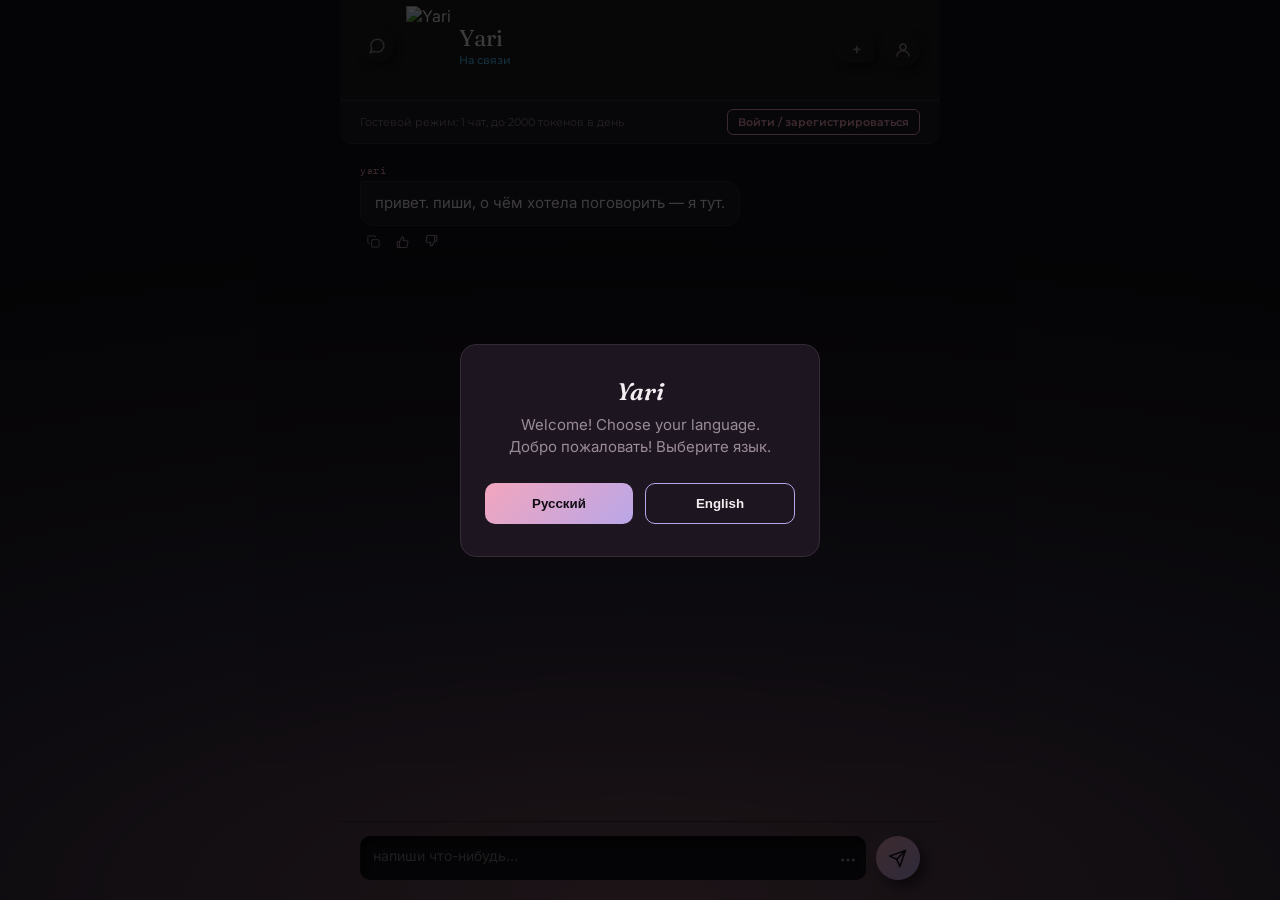
==== commit 44430e2c: "Update index.html" ====
--- a/docs/index.html
+++ b/docs/index.html
@@ -159,6 +159,12 @@
           <path d="M14 11a5 5 0 0 0-7.54-.54l-3 3a5 5 0 0 0 7.07 7.07l1.71-1.71"></path>
         </svg>
       </button>
+
+      <div style="margin-top:14px; font-size:12px; line-height:1.6; opacity:.6; text-align:center;">
+        <a href="oferta.html" target="_blank" rel="noopener" style="color:inherit; text-decoration:underline;">Публичная оферта</a>
+        &nbsp;&nbsp;
+        <a href="privacy.html" target="_blank" rel="noopener" style="color:inherit; text-decoration:underline;">Политика конфиденциальности</a>
+      </div>
     </div>
 
     <div class="referral-panel" id="referralPanel">
@@ -213,6 +219,12 @@
         <button type="submit">сохранить новый пароль</button>
       </form>
       <div class="auth-error" id="authError"></div>
+      <div style="margin-top:12px; font-size:12px; line-height:1.5; opacity:.6; text-align:center;">
+        Входя или регистрируясь, вы принимаете
+        <a href="oferta.html" target="_blank" rel="noopener" style="color:inherit; text-decoration:underline;">оферту</a>
+        и
+        <a href="privacy.html" target="_blank" rel="noopener" style="color:inherit; text-decoration:underline;">политику конфиденциальности</a>.
+      </div>
     </div>
 
     <main class="chat" id="chat"></main>
--- a/docs/style.css
+++ b/docs/style.css
@@ -33,6 +33,16 @@
   /* настраиваемые в профиле */
   --user-bubble-color: var(--peach);
   --bubble-radius: 14px;
+  --gen-card-bg: linear-gradient(160deg, #1a1424, #0d0a13);
+  --gen-card-border: rgba(255, 255, 255, 0.07);
+
+  /* неоморфизм: тени (тёмная тема) */
+  --neo-raised: 6px 6px 14px rgba(0, 0, 0, 0.55), -5px -5px 12px rgba(255, 255, 255, 0.045);
+  --neo-raised-sm: 3px 3px 7px rgba(0, 0, 0, 0.5), -2px -2px 6px rgba(255, 255, 255, 0.05);
+  --neo-inset: inset 4px 4px 9px rgba(0, 0, 0, 0.55), inset -3px -3px 8px rgba(255, 255, 255, 0.04);
+  --neo-inset-sm: inset 2px 2px 5px rgba(0, 0, 0, 0.5), inset -2px -2px 5px rgba(255, 255, 255, 0.04);
+  --neo-pressed: inset 3px 3px 7px rgba(0, 0, 0, 0.55), inset -2px -2px 6px rgba(255, 255, 255, 0.04);
+  --neo-pressed-sm: inset 2px 2px 4px rgba(0, 0, 0, 0.5), inset -1px -1px 4px rgba(255, 255, 255, 0.04);
 }
 
 /* Светлая тема: розовый акцент остаётся, тёмные поверхности становятся
@@ -54,6 +64,14 @@
   --glow-2: rgba(185, 166, 232, 0.34);
   --glow-3: rgba(185, 166, 232, 0.14);
   --divider-subtle: rgba(0, 0, 0, 0.08);
+  --gen-card-bg: linear-gradient(160deg, #ecdfe2, #e2d3d8);
+  --gen-card-border: rgba(0, 0, 0, 0.06);
+  --neo-raised: 6px 6px 14px rgba(200, 165, 178, 0.55), -6px -6px 14px rgba(255, 255, 255, 0.95);
+  --neo-raised-sm: 3px 3px 7px rgba(200, 165, 178, 0.5), -3px -3px 7px rgba(255, 255, 255, 0.95);
+  --neo-inset: inset 4px 4px 9px rgba(200, 165, 178, 0.55), inset -4px -4px 9px rgba(255, 255, 255, 0.9);
+  --neo-inset-sm: inset 2px 2px 5px rgba(200, 165, 178, 0.5), inset -2px -2px 5px rgba(255, 255, 255, 0.9);
+  --neo-pressed: inset 3px 3px 7px rgba(200, 165, 178, 0.55), inset -3px -3px 7px rgba(255, 255, 255, 0.9);
+  --neo-pressed-sm: inset 2px 2px 4px rgba(200, 165, 178, 0.5), inset -2px -2px 4px rgba(255, 255, 255, 0.9);
 }
 
 * { box-sizing: border-box; }
@@ -236,7 +254,6 @@
   font-size: 15px;
   line-height: 1.5;
   padding: 10px 14px;
-  transition: transform 0.25s ease;
 }
 
 .msg-bot .msg-bubble {
@@ -266,33 +283,6 @@
   opacity: 0.9;
 }
 
-/* --- Долгое удержание сообщения (3с): фон размывается, бабл слегка
-   увеличивается. Отдельно от .msg-action-menu (появляется раньше, по
-   короткому долгому тапу ~450мс) — держим значок ответить/копировать,
-   а блюр добавляем поверх при удержании дольше. --- */
-.blur-backdrop {
-  position: fixed;
-  inset: 0;
-  z-index: 380;
-  background: rgba(0, 0, 0, 0.35);
-  backdrop-filter: blur(10px);
-  -webkit-backdrop-filter: blur(10px);
-  opacity: 0;
-  pointer-events: none;
-  transition: opacity 0.25s ease;
-}
-
-.blur-backdrop.active {
-  opacity: 1;
-  pointer-events: auto;
-}
-
-.msg-bubble-highlighted {
-  position: relative;
-  z-index: 390;
-  transform: scale(1.06);
-}
-
 .search-indicator-text {
   font-family: 'Montserrat', sans-serif;
   font-weight: 600;
@@ -386,6 +376,139 @@
   color: var(--text-dim);
 }
 
+/* --- Файловая карточка: длинный текст (свой или от Яри — код, большой
+   кусок текста) сворачивается в такую карточку вместо полного текста
+   в бабле. Тап по карточке открывает полноэкранный просмотрщик с
+   копированием/скачиванием; иконка скачивания в самой карточке —
+   отдельная, без открытия просмотрщика. --- */
+.file-card {
+  display: flex;
+  align-items: center;
+  gap: 10px;
+  padding: 10px 12px;
+  border-radius: 10px;
+  background: rgba(0, 0, 0, 0.18);
+  border: 1px solid rgba(255, 255, 255, 0.12);
+  cursor: pointer;
+  max-width: 260px;
+}
+
+.file-card-icon {
+  flex-shrink: 0;
+  display: flex;
+  color: inherit;
+  opacity: 0.85;
+}
+
+.file-card-info {
+  flex: 1;
+  min-width: 0;
+}
+
+.file-card-title {
+  font-family: 'IBM Plex Mono', monospace;
+  font-size: 12.5px;
+  font-weight: 600;
+  overflow: hidden;
+  text-overflow: ellipsis;
+  white-space: nowrap;
+}
+
+.file-card-meta {
+  font-family: 'Montserrat', sans-serif;
+  font-size: 10.5px;
+  opacity: 0.7;
+  margin-top: 2px;
+}
+
+.file-card-download {
+  flex-shrink: 0;
+  background: transparent;
+  border: none;
+  color: inherit;
+  opacity: 0.75;
+  cursor: pointer;
+  padding: 4px;
+  display: flex;
+}
+
+.file-card-download:hover {
+  opacity: 1;
+}
+
+/* Полноэкранный просмотрщик файловой карточки — открыть/скопировать/
+   скачать содержимое целиком, как артефакт. */
+.file-viewer-overlay {
+  position: fixed;
+  inset: 0;
+  z-index: 9999;
+  background: var(--panther);
+  display: flex;
+  flex-direction: column;
+}
+
+.file-viewer-header {
+  display: flex;
+  align-items: center;
+  justify-content: space-between;
+  gap: 12px;
+  padding: 16px 16px;
+  border-bottom: 1px solid var(--panther-line);
+  flex-shrink: 0;
+}
+
+.file-viewer-title {
+  flex: 1;
+  min-width: 0;
+  font-family: 'IBM Plex Mono', monospace;
+  font-size: 13px;
+  color: var(--text);
+  overflow: hidden;
+  text-overflow: ellipsis;
+  white-space: nowrap;
+}
+
+.file-viewer-actions {
+  display: flex;
+  gap: 4px;
+  flex-shrink: 0;
+}
+
+.file-viewer-btn {
+  width: 32px;
+  height: 32px;
+  border-radius: 8px;
+  border: 1px solid var(--panther-line);
+  background: transparent;
+  color: var(--text-dim);
+  display: flex;
+  align-items: center;
+  justify-content: center;
+  cursor: pointer;
+  padding: 0;
+}
+
+.file-viewer-btn:hover {
+  color: var(--peach);
+  border-color: var(--peach);
+}
+
+.file-viewer-body {
+  flex: 1;
+  overflow: auto;
+  padding: 16px;
+}
+
+.file-viewer-body pre {
+  margin: 0;
+  font-family: 'IBM Plex Mono', monospace;
+  font-size: 13px;
+  line-height: 1.5;
+  color: var(--text);
+  white-space: pre-wrap;
+  word-break: break-word;
+}
+
 /* Быстрые варианты ответа — тап сразу отправляет вариант как сообщение,
    поле ввода при этом остаётся доступным как обычно. */
 .option-pills {
@@ -420,47 +543,6 @@
   flex-direction: column;
   border-top: 1px solid var(--panther-line);
   flex-shrink: 0;
-}
-
-.quote-preview {
-  display: flex;
-  align-items: center;
-  gap: 10px;
-  padding: 8px 20px 0;
-}
-
-.quote-preview-text {
-  flex: 1;
-  min-width: 0;
-  overflow: hidden;
-  text-overflow: ellipsis;
-  white-space: nowrap;
-  padding: 6px 10px;
-  border-left: 2px solid var(--lavender);
-  background: var(--panther-soft);
-  border-radius: 0 6px 6px 0;
-  font-size: 12px;
-  color: var(--text-dim);
-}
-
-.quote-preview-close {
-  flex-shrink: 0;
-  width: 22px;
-  height: 22px;
-  border-radius: 50%;
-  border: none;
-  background: transparent;
-  color: var(--text-dim);
-  cursor: pointer;
-  font-size: 13px;
-  line-height: 1;
-  display: flex;
-  align-items: center;
-  justify-content: center;
-}
-
-.quote-preview-close:hover {
-  color: var(--peach);
 }
 
 /* Блок "Осталось на сегодня: N" в меню инструментов изображений (три
@@ -483,40 +565,6 @@
   display: flex;
   gap: 10px;
   padding: 14px 20px 20px;
-}
-
-/* Всплывающее меню действий над сообщением: появляется по долгому тапу
-   на бабл (весь текст) или при выделении фрагмента текста внутри бабла
-   (только выделенный кусок) */
-.msg-action-menu {
-  position: fixed;
-  z-index: 400;
-  display: flex;
-  gap: 4px;
-  background: var(--panther-soft);
-  border: 1px solid var(--panther-line);
-  border-radius: 10px;
-  padding: 4px;
-  box-shadow: 0 8px 24px rgba(0, 0, 0, 0.45);
-}
-
-.msg-action-menu button {
-  background: transparent;
-  border: none;
-  color: var(--text);
-  font-family: 'Inter', sans-serif;
-  font-size: 12px;
-  font-weight: 600;
-  padding: 7px 12px;
-  border-radius: 7px;
-  cursor: pointer;
-  text-transform: lowercase;
-  white-space: nowrap;
-}
-
-.msg-action-menu button:hover {
-  background: var(--panther-line);
-  color: var(--lavender);
 }
 
 #input {
@@ -1244,17 +1292,21 @@
   text-align: left;
 }
 
+/* Кнопка копирования реферальной ссылки — теперь иконка (два листа
+   бумаги → галочка на 30с после копирования), а не текстовая плашка. */
 .referral-link-box button {
   flex-shrink: 0;
+  width: 34px;
+  height: 34px;
   background: linear-gradient(135deg, var(--peach), var(--lavender));
   border: none;
   color: var(--on-accent);
-  border-radius: 7px;
-  padding: 7px 11px;
-  font-size: 11px;
-  font-weight: 700;
-  cursor: pointer;
-  font-family: 'Montserrat', sans-serif;
+  border-radius: 8px;
+  display: flex;
+  align-items: center;
+  justify-content: center;
+  cursor: pointer;
+  padding: 0;
 }
 
 .referral-terms {
@@ -1532,3 +1584,109 @@
     opacity: 0.7;
   }
 }
+
+/* ===== Неоморфизм (точечно). Чтобы откатить — удали всё от этой строки до конца файла ===== */
+
+/* Поле ввода — вдавленный желобок */
+#input {
+  background: var(--panther);
+  border-color: transparent;
+  box-shadow: var(--neo-inset);
+}
+
+#input:focus {
+  border-color: var(--lavender);
+}
+
+/* Кнопка отправки — выпуклая, при нажатии вдавливается */
+#send {
+  box-shadow: var(--neo-raised);
+  transition: box-shadow 0.15s ease;
+}
+
+#send:active:not(:disabled) {
+  box-shadow: var(--neo-pressed);
+}
+
+/* Мелкие кнопки шапки и панелей — выпуклые */
+.chats-toggle,
+.new-chat-btn,
+.icon-btn,
+.profile-edit-btn,
+.file-viewer-btn,
+.option-pill {
+  border-color: transparent;
+  box-shadow: var(--neo-raised-sm);
+  transition: box-shadow 0.15s ease, color 0.2s ease;
+}
+
+.chats-toggle:active,
+.new-chat-btn:active,
+.icon-btn:active,
+.profile-edit-btn:active,
+.file-viewer-btn:active,
+.option-pill:active {
+  box-shadow: var(--neo-pressed-sm);
+}
+
+/* Вкладки входа: активная вдавлена */
+.auth-tab {
+  border-color: transparent;
+  box-shadow: var(--neo-raised-sm);
+}
+
+.auth-tab.active {
+  box-shadow: var(--neo-pressed-sm);
+}
+
+/* Поля в панели входа и в профиле, блок реферальной ссылки — вдавленные */
+.auth-form input,
+.profile-edit-inline input,
+.referral-link-box {
+  border-color: transparent;
+  box-shadow: var(--neo-inset-sm);
+}
+
+.auth-form input:focus,
+.profile-edit-inline input:focus {
+  border-color: var(--lavender);
+}
+
+/* Акцентные кнопки — чуть выпуклее */
+.auth-form button[type="submit"],
+.profile-icon-confirm,
+.referral-link-box button {
+  box-shadow: var(--neo-raised-sm);
+}
+
+/* Цвета баблов: активный вдавлен */
+.swatch {
+  box-shadow: var(--neo-raised-sm);
+}
+
+.swatch.active {
+  box-shadow: var(--neo-pressed-sm);
+}
+
+/* Ползунок угловатости: вдавленная дорожка, выпуклый кружок */
+.radius-row input[type="range"] {
+  -webkit-appearance: none;
+  appearance: none;
+  height: 10px;
+  border-radius: 6px;
+  background: var(--panther);
+  box-shadow: var(--neo-inset-sm);
+}
+
+.radius-row input[type="range"]::-webkit-slider-thumb {
+  -webkit-appearance: none;
+  appearance: none;
+  width: 22px;
+  height: 22px;
+  border-radius: 50%;
+  border: none;
+  background: linear-gradient(135deg, var(--peach), var(--lavender));
+  box-shadow: var(--neo-raised-sm);
+}
+
+.auth-error:empty { display: none; }
